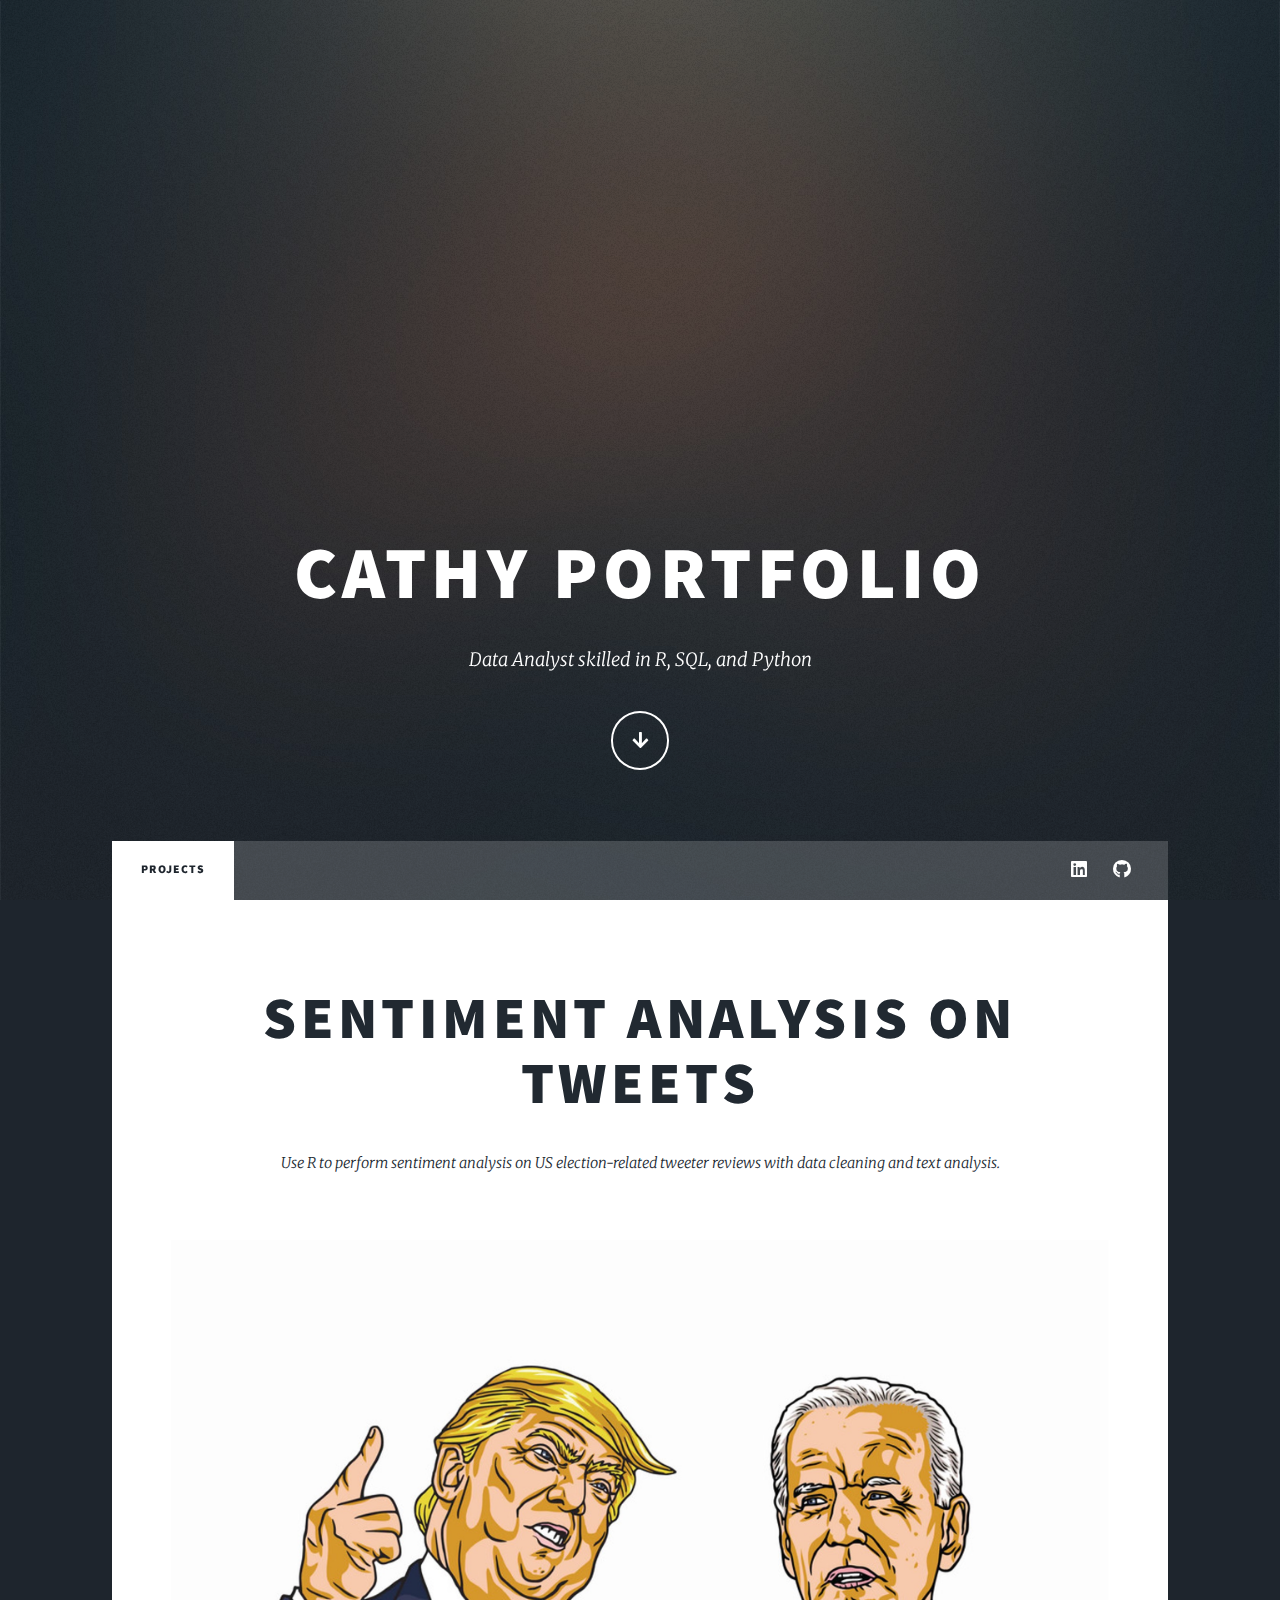
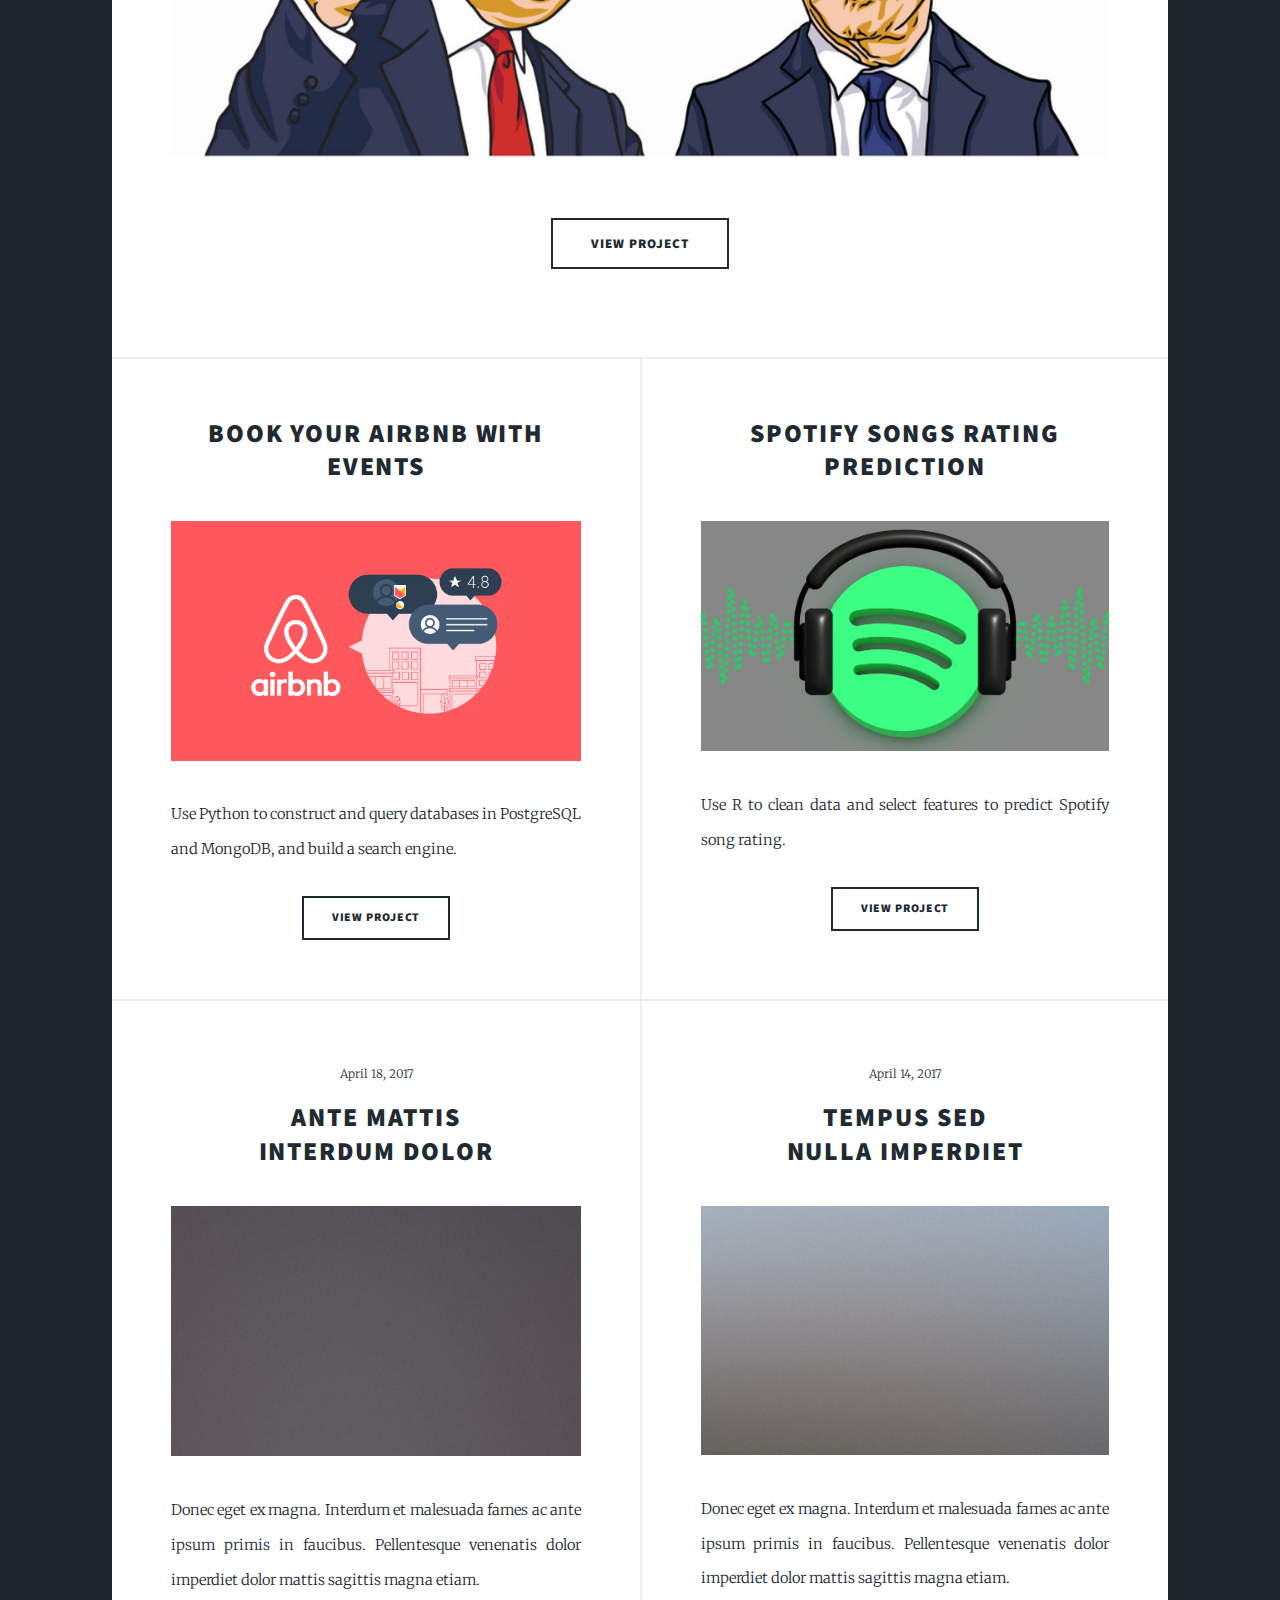
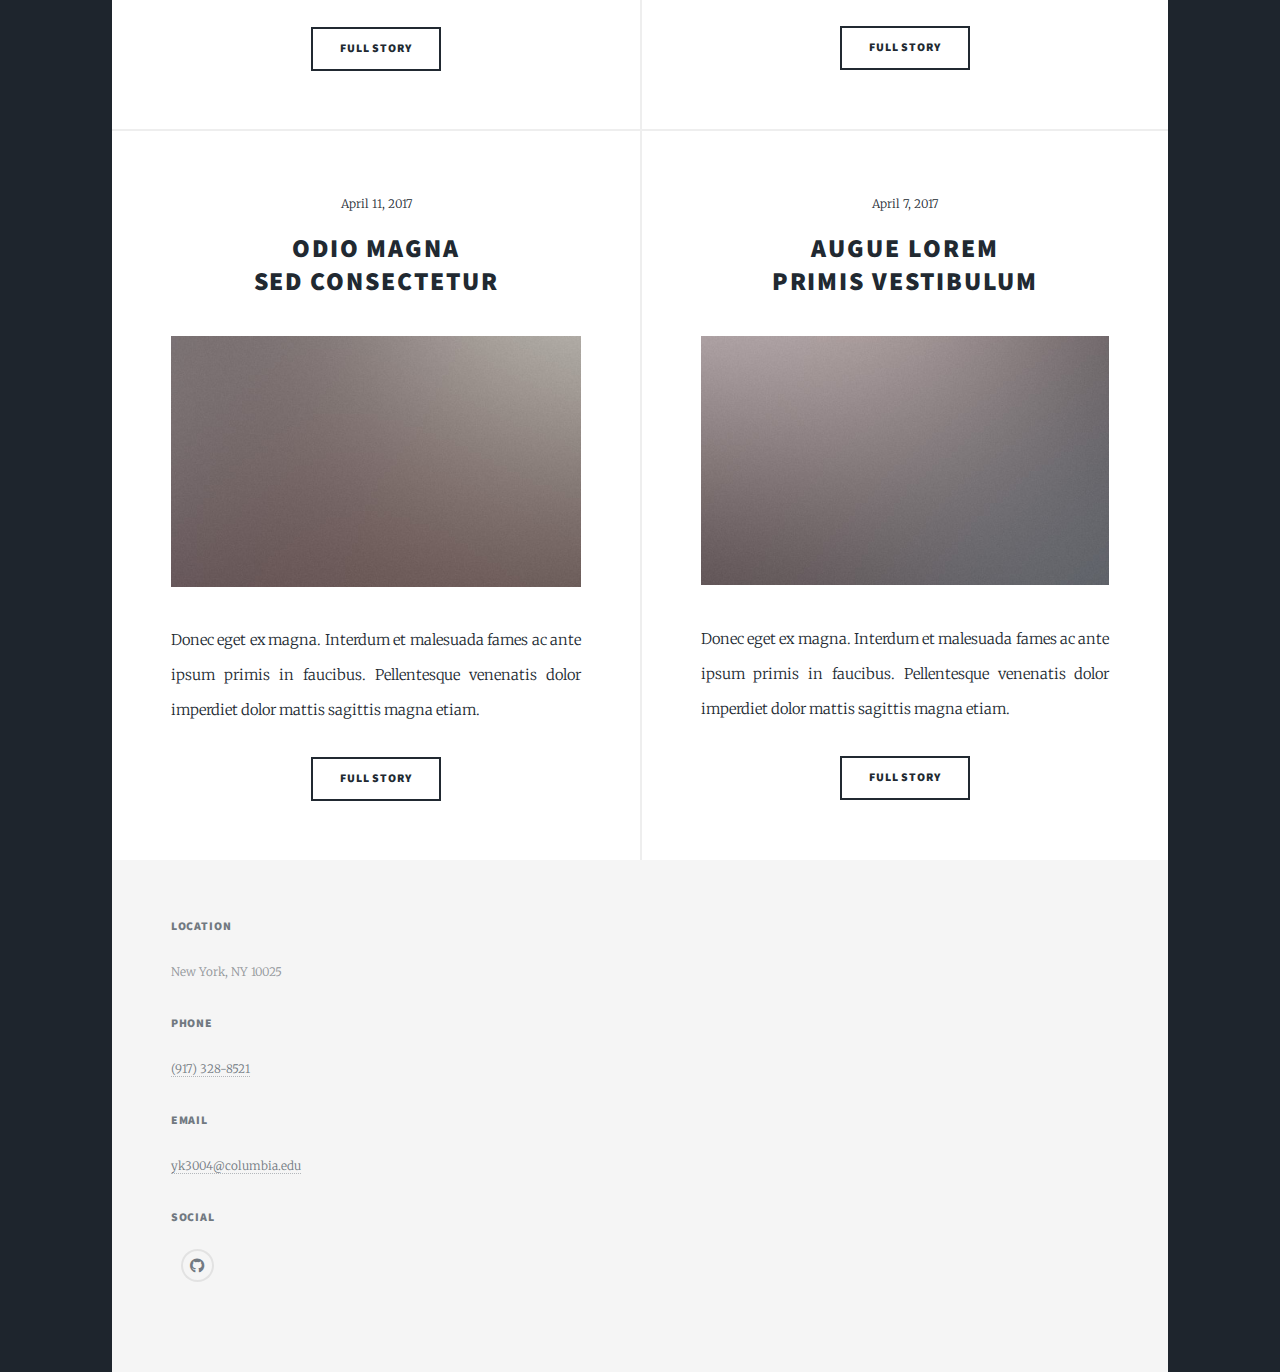
==== index.html @ 3f9ecbac "Update index.html" ====
<!DOCTYPE HTML>
<!--
	Massively by HTML5 UP
	html5up.net | @ajlkn
	Free for personal and commercial use under the CCA 3.0 license (html5up.net/license)
-->
<html>
	<head>
		<title>Cathy Portfolio</title>
		<meta charset="utf-8" />
		<meta name="viewport" content="width=device-width, initial-scale=1, user-scalable=no" />
		<link rel="stylesheet" href="assets/css/main.css" />
		<noscript><link rel="stylesheet" href="assets/css/noscript.css" /></noscript>
	</head>
	<body class="is-preload">

		<!-- Wrapper -->
			<div id="wrapper" class="fade-in">

				<!-- Intro -->
					<div id="intro">
						<h1>Cathy Portfolio<br />
						</h1>
						<p>Data Analyst skilled in R, SQL, and Python <a href="https://github.com/cathyko1120/cathyko1120"> </a> 
						<ul class="actions">
							<li><a href="#header" class="button icon solid solo fa-arrow-down scrolly">Continue</a></li>
						</ul>
					</div>

				<!-- Header -->
					<header id="header">
						<a href="index.html" class="logo">Cathy The Analyst </a>
					</header>

				<!-- Nav -->
					<nav id="nav">
						<ul class="links">
							<li class="active"><a href="index.html">Projects  </a></li>
							 
						</ul>
						<ul class="icons">
							<li><a href="https://www.linkedin.com/in/cathy-ko/ " class="icon brands alt fa-linkedin"><span class="label">linkedin </span></a></li>
									<li><a href="#" class="icon brands alt fa-github"><span class="label">GitHub</span></a></li>
						</ul>
					</nav>

				<!-- Main -->
					<div id="main">

						<!-- Featured Post -->
							<article class="post featured">
								<header class="major"> 
									<h2><a href="Tweets.html">Sentiment Analysis on Tweets<br />
									</a></h2>
									<p>Use R to perform sentiment analysis on US election-related tweeter reviews with data cleaning and text analysis.</p>
								</header>
								<a href="Tweets.html" class="image main"><img src="images/Donald vs Trump.jpg" alt="" /></a>
								<ul class="actions special">
									<li><a href="Tweets.html" class="button large">View Project </a></li>
								</ul>
							</article>

						<!-- Posts -->
							<section class="posts">
								<article>
									<header>
	 
										<h2><a href="https://github.com/cathyko1120/Book-Your-Airbnb-with-Events/tree/main">Book Your Airbnb with Events<br />
								</a></h2>
									</header>
									<a href="https://github.com/cathyko1120/Book-Your-Airbnb-with-Events/tree/main" class="image fit"><img src="images/Airbnb.jpg" alt="" /></a>
									<p>Use Python to construct and query databases in PostgreSQL and MongoDB, and build a search engine.
									<ul class="actions special">
										<li><a href="https://github.com/cathyko1120/Book-Your-Airbnb-with-Events/tree/main" class="button">View Project</a></li>
									</ul>
								</article>
								<article>
									<header>
										
										<h2><a href="#">Spotify Songs Rating Prediction<br />
										</a></h2>
									</header>
									<a href="#" class="image fit"><img src="images/spotify.jpg" alt="" /></a>
									<p>Use R to clean data and select features to predict Spotify song rating.</p>
									<ul class="actions special">
										<li><a href="#" class="button">View Project</a></li>
									</ul>
								</article>
								<article>
									<header>
										<span class="date">April 18, 2017</span>
										<h2><a href="#">Ante mattis<br />
										interdum dolor</a></h2>
									</header>
									<a href="#" class="image fit"><img src="images/pic04.jpg" alt="" /></a>
									<p>Donec eget ex magna. Interdum et malesuada fames ac ante ipsum primis in faucibus. Pellentesque venenatis dolor imperdiet dolor mattis sagittis magna etiam.</p>
									<ul class="actions special">
										<li><a href="#" class="button">Full Story</a></li>
									</ul>
								</article>
								<article>
									<header>
										<span class="date">April 14, 2017</span>
										<h2><a href="#">Tempus sed<br />
										nulla imperdiet</a></h2>
									</header>
									<a href="#" class="image fit"><img src="images/pic05.jpg" alt="" /></a>
									<p>Donec eget ex magna. Interdum et malesuada fames ac ante ipsum primis in faucibus. Pellentesque venenatis dolor imperdiet dolor mattis sagittis magna etiam.</p>
									<ul class="actions special">
										<li><a href="#" class="button">Full Story</a></li>
									</ul>
								</article>
								<article>
									<header>
										<span class="date">April 11, 2017</span>
										<h2><a href="#">Odio magna<br />
										sed consectetur</a></h2>
									</header>
									<a href="#" class="image fit"><img src="images/pic06.jpg" alt="" /></a>
									<p>Donec eget ex magna. Interdum et malesuada fames ac ante ipsum primis in faucibus. Pellentesque venenatis dolor imperdiet dolor mattis sagittis magna etiam.</p>
									<ul class="actions special">
										<li><a href="#" class="button">Full Story</a></li>
									</ul>
								</article>
								<article>
									<header>
										<span class="date">April 7, 2017</span>
										<h2><a href="#">Augue lorem<br />
										primis vestibulum</a></h2>
									</header>
									<a href="#" class="image fit"><img src="images/pic07.jpg" alt="" /></a>
									<p>Donec eget ex magna. Interdum et malesuada fames ac ante ipsum primis in faucibus. Pellentesque venenatis dolor imperdiet dolor mattis sagittis magna etiam.</p>
									<ul class="actions special">
										<li><a href="#" class="button">Full Story</a></li>
									</ul>
								</article>
							</section>

						

					</div>

				<!-- Footer -->
					<footer id="footer">
						<section>
							<form method="post" action="#">
								<div class="fields">
									<div class="field">
										
									
									
							
							
							
			
						<section class="split contact">
							<section class="alt">
								<h3>Location</h3>
								<p>New York, NY 10025<br />
								</p>
							</section>
							<section>
								<h3>Phone</h3>
								<p><a href="#">(917) 328-8521</a></p>
							</section>
							<section>
								<h3>Email</h3>
								<p><a href="#">yk3004@columbia.edu</a></p> 
							</section>
							<section>
								<h3>Social</h3>
								<ul class="icons alt">
									
									<li><a href="https://www.linkedin.com/in/cathy-ko/ " class="icon brands alt fa-linkedi  n"><span class="label">linkedin </span></a></li>
									<li><a href="#" class="icon brands alt fa-github"><span class="label">GitHub</span></a></li>
								</ul>
							</section>
						</section>
					</footer>

				

			</div>

		<!-- Scripts -->
			<script src="assets/js/jquery.min.js"></script>
			<script src="assets/js/jquery.scrollex.min.js"></script>
			<script src="assets/js/jquery.scrolly.min.js"></script>
			<script src="assets/js/browser.min.js"></script>
			<script src="assets/js/breakpoints.min.js"></script>
			<script src="assets/js/util.js"></script>
			<script src="assets/js/main.js"></script>

	</body>
</html>
---- assets/css/main.css ----
@import url(fontawesome-all.min.css);
@import url("https://fonts.googleapis.com/css?family=Merriweather:300,700,300italic,700italic|Source+Sans+Pro:900");

/*
	Massively by HTML5 UP
	html5up.net | @ajlkn
	Free for personal and commercial use under the CCA 3.0 license (html5up.net/license)
*/

html, body, div, span, applet, object,
iframe, h1, h2, h3, h4, h5, h6, p, blockquote,
pre, a, abbr, acronym, address, big, cite,
code, del, dfn, em, img, ins, kbd, q, s, samp,
small, strike, strong, sub, sup, tt, var, b,
u, i, center, dl, dt, dd, ol, ul, li, fieldset,
form, label, legend, table, caption, tbody,
tfoot, thead, tr, th, td, article, aside,
canvas, details, embed, figure, figcaption,
footer, header, hgroup, menu, nav, output, ruby,
section, summary, time, mark, audio, video {
	margin: 0;
	padding: 0;
	border: 0;
	font-size: 100%;
	font: inherit;
	vertical-align: baseline;}

article, aside, details, figcaption, figure,
footer, header, hgroup, menu, nav, section {
	display: block;}

body {
	line-height: 1;
}

ol, ul {
	list-style: none;
}

blockquote, q {
	quotes: none;
}

	blockquote:before, blockquote:after, q:before, q:after {
		content: '';
		content: none;
	}

table {
	border-collapse: collapse;
	border-spacing: 0;
}

body {
	-webkit-text-size-adjust: none;
}

mark {
	background-color: transparent;
	color: inherit;
}

input::-moz-focus-inner {
	border: 0;
	padding: 0;
}

input, select, textarea {
	-moz-appearance: none;
	-webkit-appearance: none;
	-ms-appearance: none;
	appearance: none;
}

/* Basic */

	@-ms-viewport {
		width: device-width;
	}

	body {
		-ms-overflow-style: scrollbar;
	}

	@media screen and (max-width: 480px) {

		html, body {
			min-width: 320px;
		}

	}

	html {
		box-sizing: border-box;
	}

	*, *:before, *:after {
		box-sizing: inherit;
	}

	body {
		background-color: #1e252d;
	}

		body.is-preload *, body.is-preload *:before, body.is-preload *:after {
			-moz-animation: none !important;
			-webkit-animation: none !important;
			-ms-animation: none !important;
			animation: none !important;
			-moz-transition: none !important;
			-webkit-transition: none !important;
			-ms-transition: none !important;
			transition: none !important;
		}

/* Type */

	html {
		font-size: 16pt;
	}

		@media screen and (max-width: 1680px) {

			html {
				font-size: 12pt;
			}

		}

		@media screen and (max-width: 1280px) {

			html {
				font-size: 11pt;
			}

		}

		@media screen and (max-width: 360px) {

			html {
				font-size: 10pt;
			}

		}

	body {
		color: #212931;
	}

	body, input, select, textarea {
		font-family: "Merriweather", Georgia, serif;
		font-weight: 300;
		font-size: 1rem;
		line-height: 2.375;
	}

	a {
		-moz-transition: color 0.2s ease-in-out, background-color 0.2s ease-in-out, border-color 0.2s ease-in-out, box-shadow 0.2s ease-in-out;
		-webkit-transition: color 0.2s ease-in-out, background-color 0.2s ease-in-out, border-color 0.2s ease-in-out, box-shadow 0.2s ease-in-out;
		-ms-transition: color 0.2s ease-in-out, background-color 0.2s ease-in-out, border-color 0.2s ease-in-out, box-shadow 0.2s ease-in-out;
		transition: color 0.2s ease-in-out, background-color 0.2s ease-in-out, border-color 0.2s ease-in-out, box-shadow 0.2s ease-in-out;
		border-bottom: dotted 1px;
		text-decoration: none;
	}

		a:hover {
			border-bottom-color: transparent;
		}

	strong, b {
		font-weight: 600;
	}

	em, i {
		font-style: italic;
	}

	p {
		text-align: justify;
		margin: 0 0 2rem 0;
	}

	h1, h2, h3, h4, h5, h6 {
		font-family: "Source Sans Pro", Helvetica, sans-serif;
		font-weight: 900;
		line-height: 1.5;
		letter-spacing: 0.075em;
		text-transform: uppercase;
		margin: 0 0 1rem 0;
	}

		h1 a, h2 a, h3 a, h4 a, h5 a, h6 a {
			border-bottom: 0;
			color: inherit;
			text-decoration: none;
		}

	h1 {
		font-size: 4rem;
		line-height: 1.1;
		margin: 0 0 2rem 0;
	}

	h2 {
		font-size: 1.75rem;
		line-height: 1.3;
		margin: 0 0 1.5rem 0;
	}

	h3 {
		font-size: 1.25rem;
		margin: 0 0 1.5rem 0;
	}

	h4 {
		font-size: 1rem;
	}

	h5 {
		font-size: 0.9rem;
	}

	h6 {
		font-size: 0.8rem;
	}

	sub {
		font-size: 0.8rem;
		position: relative;
		top: 0.5rem;
	}

	sup {
		font-size: 0.8rem;
		position: relative;
		top: -0.5rem;
	}

	blockquote {
		border-left: solid 4px;
		font-style: italic;
		margin: 0 0 2rem 0;
		padding: 0.5rem 0 0.5rem 2rem;
	}

	code {
		border: solid 2px;
		font-family: "Courier New", monospace;
		font-size: 0.9rem;
		margin: 0 0.25rem;
		padding: 0.25rem 0.65rem;
	}

	pre {
		-webkit-overflow-scrolling: touch;
		font-family: "Courier New", monospace;
		font-size: 0.9rem;
		margin: 0 0 2rem 0;
	}

		pre code {
			display: block;
			line-height: 1.75;
			padding: 1rem 1.5rem;
			overflow-x: auto;
		}

	hr {
		border: 0;
		border-bottom: solid 2px;
		margin: 3rem 0;
	}

		hr.major {
			margin: 5rem 0;
		}

	.align-left {
		text-align: left;
	}

	.align-center {
		text-align: center;
	}

	.align-right {
		text-align: right;
	}

	input, select, textarea {
		color: #212931;
	}

	a {
		color: #212931;
		border-bottom-color: rgba(33, 41, 49, 0.5);
	}

		a:hover {
			border-bottom-color: transparent;
			color: #18bfef !important;
		}

	strong, b {
		color: #212931;
	}

	h1, h2, h3, h4, h5, h6 {
		color: #212931;
	}

	blockquote {
		border-left-color: #eeeeee;
	}

	code {
		background: rgba(220, 220, 220, 0.25);
		border-color: #eeeeee;
	}

	hr {
		border-bottom-color: #eeeeee;
	}

/* Row */

	.row {
		display: flex;
		flex-wrap: wrap;
		box-sizing: border-box;
		align-items: stretch;
	}

		.row > * {
			box-sizing: border-box;
		}

		.row.gtr-uniform > * > :last-child {
			margin-bottom: 0;
		}

		.row.aln-left {
			justify-content: flex-start;
		}

		.row.aln-center {
			justify-content: center;
		}

		.row.aln-right {
			justify-content: flex-end;
		}

		.row.aln-top {
			align-items: flex-start;
		}

		.row.aln-middle {
			align-items: center;
		}

		.row.aln-bottom {
			align-items: flex-end;
		}

		.row > .imp {
			order: -1;
		}

		.row > .col-1 {
			width: 8.33333%;
		}

		.row > .off-1 {
			margin-left: 8.33333%;
		}

		.row > .col-2 {
			width: 16.66667%;
		}

		.row > .off-2 {
			margin-left: 16.66667%;
		}

		.row > .col-3 {
			width: 25%;
		}

		.row > .off-3 {
			margin-left: 25%;
		}

		.row > .col-4 {
			width: 33.33333%;
		}

		.row > .off-4 {
			margin-left: 33.33333%;
		}

		.row > .col-5 {
			width: 41.66667%;
		}

		.row > .off-5 {
			margin-left: 41.66667%;
		}

		.row > .col-6 {
			width: 50%;
		}

		.row > .off-6 {
			margin-left: 50%;
		}

		.row > .col-7 {
			width: 58.33333%;
		}

		.row > .off-7 {
			margin-left: 58.33333%;
		}

		.row > .col-8 {
			width: 66.66667%;
		}

		.row > .off-8 {
			margin-left: 66.66667%;
		}

		.row > .col-9 {
			width: 75%;
		}

		.row > .off-9 {
			margin-left: 75%;
		}

		.row > .col-10 {
			width: 83.33333%;
		}

		.row > .off-10 {
			margin-left: 83.33333%;
		}

		.row > .col-11 {
			width: 91.66667%;
		}

		.row > .off-11 {
			margin-left: 91.66667%;
		}

		.row > .col-12 {
			width: 100%;
		}

		.row > .off-12 {
			margin-left: 100%;
		}

		.row.gtr-0 {
			margin-top: 0;
			margin-left: 0rem;
		}

			.row.gtr-0 > * {
				padding: 0 0 0 0rem;
			}

			.row.gtr-0.gtr-uniform {
				margin-top: 0rem;
			}

				.row.gtr-0.gtr-uniform > * {
					padding-top: 0rem;
				}

		.row.gtr-25 {
			margin-top: 0;
			margin-left: -0.375rem;
		}

			.row.gtr-25 > * {
				padding: 0 0 0 0.375rem;
			}

			.row.gtr-25.gtr-uniform {
				margin-top: -0.375rem;
			}

				.row.gtr-25.gtr-uniform > * {
					padding-top: 0.375rem;
				}

		.row.gtr-50 {
			margin-top: 0;
			margin-left: -0.75rem;
		}

			.row.gtr-50 > * {
				padding: 0 0 0 0.75rem;
			}

			.row.gtr-50.gtr-uniform {
				margin-top: -0.75rem;
			}

				.row.gtr-50.gtr-uniform > * {
					padding-top: 0.75rem;
				}

		.row {
			margin-top: 0;
			margin-left: -1.5rem;
		}

			.row > * {
				padding: 0 0 0 1.5rem;
			}

			.row.gtr-uniform {
				margin-top: -1.5rem;
			}

				.row.gtr-uniform > * {
					padding-top: 1.5rem;
				}

		.row.gtr-150 {
			margin-top: 0;
			margin-left: -2.25rem;
		}

			.row.gtr-150 > * {
				padding: 0 0 0 2.25rem;
			}

			.row.gtr-150.gtr-uniform {
				margin-top: -2.25rem;
			}

				.row.gtr-150.gtr-uniform > * {
					padding-top: 2.25rem;
				}

		.row.gtr-200 {
			margin-top: 0;
			margin-left: -3rem;
		}

			.row.gtr-200 > * {
				padding: 0 0 0 3rem;
			}

			.row.gtr-200.gtr-uniform {
				margin-top: -3rem;
			}

				.row.gtr-200.gtr-uniform > * {
					padding-top: 3rem;
				}

		@media screen and (max-width: 1680px) {

			.row {
				display: flex;
				flex-wrap: wrap;
				box-sizing: border-box;
				align-items: stretch;
			}

				.row > * {
					box-sizing: border-box;
				}

				.row.gtr-uniform > * > :last-child {
					margin-bottom: 0;
				}

				.row.aln-left {
					justify-content: flex-start;
				}

				.row.aln-center {
					justify-content: center;
				}

				.row.aln-right {
					justify-content: flex-end;
				}

				.row.aln-top {
					align-items: flex-start;
				}

				.row.aln-middle {
					align-items: center;
				}

				.row.aln-bottom {
					align-items: flex-end;
				}

				.row > .imp-xlarge {
					order: -1;
				}

				.row > .col-1-xlarge {
					width: 8.33333%;
				}

				.row > .off-1-xlarge {
					margin-left: 8.33333%;
				}

				.row > .col-2-xlarge {
					width: 16.66667%;
				}

				.row > .off-2-xlarge {
					margin-left: 16.66667%;
				}

				.row > .col-3-xlarge {
					width: 25%;
				}

				.row > .off-3-xlarge {
					margin-left: 25%;
				}

				.row > .col-4-xlarge {
					width: 33.33333%;
				}

				.row > .off-4-xlarge {
					margin-left: 33.33333%;
				}

				.row > .col-5-xlarge {
					width: 41.66667%;
				}

				.row > .off-5-xlarge {
					margin-left: 41.66667%;
				}

				.row > .col-6-xlarge {
					width: 50%;
				}

				.row > .off-6-xlarge {
					margin-left: 50%;
				}

				.row > .col-7-xlarge {
					width: 58.33333%;
				}

				.row > .off-7-xlarge {
					margin-left: 58.33333%;
				}

				.row > .col-8-xlarge {
					width: 66.66667%;
				}

				.row > .off-8-xlarge {
					margin-left: 66.66667%;
				}

				.row > .col-9-xlarge {
					width: 75%;
				}

				.row > .off-9-xlarge {
					margin-left: 75%;
				}

				.row > .col-10-xlarge {
					width: 83.33333%;
				}

				.row > .off-10-xlarge {
					margin-left: 83.33333%;
				}

				.row > .col-11-xlarge {
					width: 91.66667%;
				}

				.row > .off-11-xlarge {
					margin-left: 91.66667%;
				}

				.row > .col-12-xlarge {
					width: 100%;
				}

				.row > .off-12-xlarge {
					margin-left: 100%;
				}

				.row.gtr-0 {
					margin-top: 0;
					margin-left: 0rem;
				}

					.row.gtr-0 > * {
						padding: 0 0 0 0rem;
					}

					.row.gtr-0.gtr-uniform {
						margin-top: 0rem;
					}

						.row.gtr-0.gtr-uniform > * {
							padding-top: 0rem;
						}

				.row.gtr-25 {
					margin-top: 0;
					margin-left: -0.375rem;
				}

					.row.gtr-25 > * {
						padding: 0 0 0 0.375rem;
					}

					.row.gtr-25.gtr-uniform {
						margin-top: -0.375rem;
					}

						.row.gtr-25.gtr-uniform > * {
							padding-top: 0.375rem;
						}

				.row.gtr-50 {
					margin-top: 0;
					margin-left: -0.75rem;
				}

					.row.gtr-50 > * {
						padding: 0 0 0 0.75rem;
					}

					.row.gtr-50.gtr-uniform {
						margin-top: -0.75rem;
					}

						.row.gtr-50.gtr-uniform > * {
							padding-top: 0.75rem;
						}

				.row {
					margin-top: 0;
					margin-left: -1.5rem;
				}

					.row > * {
						padding: 0 0 0 1.5rem;
					}

					.row.gtr-uniform {
						margin-top: -1.5rem;
					}

						.row.gtr-uniform > * {
							padding-top: 1.5rem;
						}

				.row.gtr-150 {
					margin-top: 0;
					margin-left: -2.25rem;
				}

					.row.gtr-150 > * {
						padding: 0 0 0 2.25rem;
					}

					.row.gtr-150.gtr-uniform {
						margin-top: -2.25rem;
					}

						.row.gtr-150.gtr-uniform > * {
							padding-top: 2.25rem;
						}

				.row.gtr-200 {
					margin-top: 0;
					margin-left: -3rem;
				}

					.row.gtr-200 > * {
						padding: 0 0 0 3rem;
					}

					.row.gtr-200.gtr-uniform {
						margin-top: -3rem;
					}

						.row.gtr-200.gtr-uniform > * {
							padding-top: 3rem;
						}

		}

		@media screen and (max-width: 1280px) {

			.row {
				display: flex;
				flex-wrap: wrap;
				box-sizing: border-box;
				align-items: stretch;
			}

				.row > * {
					box-sizing: border-box;
				}

				.row.gtr-uniform > * > :last-child {
					margin-bottom: 0;
				}

				.row.aln-left {
					justify-content: flex-start;
				}

				.row.aln-center {
					justify-content: center;
				}

				.row.aln-right {
					justify-content: flex-end;
				}

				.row.aln-top {
					align-items: flex-start;
				}

				.row.aln-middle {
					align-items: center;
				}

				.row.aln-bottom {
					align-items: flex-end;
				}

				.row > .imp-large {
					order: -1;
				}

				.row > .col-1-large {
					width: 8.33333%;
				}

				.row > .off-1-large {
					margin-left: 8.33333%;
				}

				.row > .col-2-large {
					width: 16.66667%;
				}

				.row > .off-2-large {
					margin-left: 16.66667%;
				}

				.row > .col-3-large {
					width: 25%;
				}

				.row > .off-3-large {
					margin-left: 25%;
				}

				.row > .col-4-large {
					width: 33.33333%;
				}

				.row > .off-4-large {
					margin-left: 33.33333%;
				}

				.row > .col-5-large {
					width: 41.66667%;
				}

				.row > .off-5-large {
					margin-left: 41.66667%;
				}

				.row > .col-6-large {
					width: 50%;
				}

				.row > .off-6-large {
					margin-left: 50%;
				}

				.row > .col-7-large {
					width: 58.33333%;
				}

				.row > .off-7-large {
					margin-left: 58.33333%;
				}

				.row > .col-8-large {
					width: 66.66667%;
				}

				.row > .off-8-large {
					margin-left: 66.66667%;
				}

				.row > .col-9-large {
					width: 75%;
				}

				.row > .off-9-large {
					margin-left: 75%;
				}

				.row > .col-10-large {
					width: 83.33333%;
				}

				.row > .off-10-large {
					margin-left: 83.33333%;
				}

				.row > .col-11-large {
					width: 91.66667%;
				}

				.row > .off-11-large {
					margin-left: 91.66667%;
				}

				.row > .col-12-large {
					width: 100%;
				}

				.row > .off-12-large {
					margin-left: 100%;
				}

				.row.gtr-0 {
					margin-top: 0;
					margin-left: 0rem;
				}

					.row.gtr-0 > * {
						padding: 0 0 0 0rem;
					}

					.row.gtr-0.gtr-uniform {
						margin-top: 0rem;
					}

						.row.gtr-0.gtr-uniform > * {
							padding-top: 0rem;
						}

				.row.gtr-25 {
					margin-top: 0;
					margin-left: -0.375rem;
				}

					.row.gtr-25 > * {
						padding: 0 0 0 0.375rem;
					}

					.row.gtr-25.gtr-uniform {
						margin-top: -0.375rem;
					}

						.row.gtr-25.gtr-uniform > * {
							padding-top: 0.375rem;
						}

				.row.gtr-50 {
					margin-top: 0;
					margin-left: -0.75rem;
				}

					.row.gtr-50 > * {
						padding: 0 0 0 0.75rem;
					}

					.row.gtr-50.gtr-uniform {
						margin-top: -0.75rem;
					}

						.row.gtr-50.gtr-uniform > * {
							padding-top: 0.75rem;
						}

				.row {
					margin-top: 0;
					margin-left: -1.5rem;
				}

					.row > * {
						padding: 0 0 0 1.5rem;
					}

					.row.gtr-uniform {
						margin-top: -1.5rem;
					}

						.row.gtr-uniform > * {
							padding-top: 1.5rem;
						}

				.row.gtr-150 {
					margin-top: 0;
					margin-left: -2.25rem;
				}

					.row.gtr-150 > * {
						padding: 0 0 0 2.25rem;
					}

					.row.gtr-150.gtr-uniform {
						margin-top: -2.25rem;
					}

						.row.gtr-150.gtr-uniform > * {
							padding-top: 2.25rem;
						}

				.row.gtr-200 {
					margin-top: 0;
					margin-left: -3rem;
				}

					.row.gtr-200 > * {
						padding: 0 0 0 3rem;
					}

					.row.gtr-200.gtr-uniform {
						margin-top: -3rem;
					}

						.row.gtr-200.gtr-uniform > * {
							padding-top: 3rem;
						}

		}

		@media screen and (max-width: 980px) {

			.row {
				display: flex;
				flex-wrap: wrap;
				box-sizing: border-box;
				align-items: stretch;
			}

				.row > * {
					box-sizing: border-box;
				}

				.row.gtr-uniform > * > :last-child {
					margin-bottom: 0;
				}

				.row.aln-left {
					justify-content: flex-start;
				}

				.row.aln-center {
					justify-content: center;
				}

				.row.aln-right {
					justify-content: flex-end;
				}

				.row.aln-top {
					align-items: flex-start;
				}

				.row.aln-middle {
					align-items: center;
				}

				.row.aln-bottom {
					align-items: flex-end;
				}

				.row > .imp-medium {
					order: -1;
				}

				.row > .col-1-medium {
					width: 8.33333%;
				}

				.row > .off-1-medium {
					margin-left: 8.33333%;
				}

				.row > .col-2-medium {
					width: 16.66667%;
				}

				.row > .off-2-medium {
					margin-left: 16.66667%;
				}

				.row > .col-3-medium {
					width: 25%;
				}

				.row > .off-3-medium {
					margin-left: 25%;
				}

				.row > .col-4-medium {
					width: 33.33333%;
				}

				.row > .off-4-medium {
					margin-left: 33.33333%;
				}

				.row > .col-5-medium {
					width: 41.66667%;
				}

				.row > .off-5-medium {
					margin-left: 41.66667%;
				}

				.row > .col-6-medium {
					width: 50%;
				}

				.row > .off-6-medium {
					margin-left: 50%;
				}

				.row > .col-7-medium {
					width: 58.33333%;
				}

				.row > .off-7-medium {
					margin-left: 58.33333%;
				}

				.row > .col-8-medium {
					width: 66.66667%;
				}

				.row > .off-8-medium {
					margin-left: 66.66667%;
				}

				.row > .col-9-medium {
					width: 75%;
				}

				.row > .off-9-medium {
					margin-left: 75%;
				}

				.row > .col-10-medium {
					width: 83.33333%;
				}

				.row > .off-10-medium {
					margin-left: 83.33333%;
				}

				.row > .col-11-medium {
					width: 91.66667%;
				}

				.row > .off-11-medium {
					margin-left: 91.66667%;
				}

				.row > .col-12-medium {
					width: 100%;
				}

				.row > .off-12-medium {
					margin-left: 100%;
				}

				.row.gtr-0 {
					margin-top: 0;
					margin-left: 0rem;
				}

					.row.gtr-0 > * {
						padding: 0 0 0 0rem;
					}

					.row.gtr-0.gtr-uniform {
						margin-top: 0rem;
					}

						.row.gtr-0.gtr-uniform > * {
							padding-top: 0rem;
						}

				.row.gtr-25 {
					margin-top: 0;
					margin-left: -0.375rem;
				}

					.row.gtr-25 > * {
						padding: 0 0 0 0.375rem;
					}

					.row.gtr-25.gtr-uniform {
						margin-top: -0.375rem;
					}

						.row.gtr-25.gtr-uniform > * {
							padding-top: 0.375rem;
						}

				.row.gtr-50 {
					margin-top: 0;
					margin-left: -0.75rem;
				}

					.row.gtr-50 > * {
						padding: 0 0 0 0.75rem;
					}

					.row.gtr-50.gtr-uniform {
						margin-top: -0.75rem;
					}

						.row.gtr-50.gtr-uniform > * {
							padding-top: 0.75rem;
						}

				.row {
					margin-top: 0;
					margin-left: -1.5rem;
				}

					.row > * {
						padding: 0 0 0 1.5rem;
					}

					.row.gtr-uniform {
						margin-top: -1.5rem;
					}

						.row.gtr-uniform > * {
							padding-top: 1.5rem;
						}

				.row.gtr-150 {
					margin-top: 0;
					margin-left: -2.25rem;
				}

					.row.gtr-150 > * {
						padding: 0 0 0 2.25rem;
					}

					.row.gtr-150.gtr-uniform {
						margin-top: -2.25rem;
					}

						.row.gtr-150.gtr-uniform > * {
							padding-top: 2.25rem;
						}

				.row.gtr-200 {
					margin-top: 0;
					margin-left: -3rem;
				}

					.row.gtr-200 > * {
						padding: 0 0 0 3rem;
					}

					.row.gtr-200.gtr-uniform {
						margin-top: -3rem;
					}

						.row.gtr-200.gtr-uniform > * {
							padding-top: 3rem;
						}

		}

		@media screen and (max-width: 736px) {

			.row {
				display: flex;
				flex-wrap: wrap;
				box-sizing: border-box;
				align-items: stretch;
			}

				.row > * {
					box-sizing: border-box;
				}

				.row.gtr-uniform > * > :last-child {
					margin-bottom: 0;
				}

				.row.aln-left {
					justify-content: flex-start;
				}

				.row.aln-center {
					justify-content: center;
				}

				.row.aln-right {
					justify-content: flex-end;
				}

				.row.aln-top {
					align-items: flex-start;
				}

				.row.aln-middle {
					align-items: center;
				}

				.row.aln-bottom {
					align-items: flex-end;
				}

				.row > .imp-small {
					order: -1;
				}

				.row > .col-1-small {
					width: 8.33333%;
				}

				.row > .off-1-small {
					margin-left: 8.33333%;
				}

				.row > .col-2-small {
					width: 16.66667%;
				}

				.row > .off-2-small {
					margin-left: 16.66667%;
				}

				.row > .col-3-small {
					width: 25%;
				}

				.row > .off-3-small {
					margin-left: 25%;
				}

				.row > .col-4-small {
					width: 33.33333%;
				}

				.row > .off-4-small {
					margin-left: 33.33333%;
				}

				.row > .col-5-small {
					width: 41.66667%;
				}

				.row > .off-5-small {
					margin-left: 41.66667%;
				}

				.row > .col-6-small {
					width: 50%;
				}

				.row > .off-6-small {
					margin-left: 50%;
				}

				.row > .col-7-small {
					width: 58.33333%;
				}

				.row > .off-7-small {
					margin-left: 58.33333%;
				}

				.row > .col-8-small {
					width: 66.66667%;
				}

				.row > .off-8-small {
					margin-left: 66.66667%;
				}

				.row > .col-9-small {
					width: 75%;
				}

				.row > .off-9-small {
					margin-left: 75%;
				}

				.row > .col-10-small {
					width: 83.33333%;
				}

				.row > .off-10-small {
					margin-left: 83.33333%;
				}

				.row > .col-11-small {
					width: 91.66667%;
				}

				.row > .off-11-small {
					margin-left: 91.66667%;
				}

				.row > .col-12-small {
					width: 100%;
				}

				.row > .off-12-small {
					margin-left: 100%;
				}

				.row.gtr-0 {
					margin-top: 0;
					margin-left: 0rem;
				}

					.row.gtr-0 > * {
						padding: 0 0 0 0rem;
					}

					.row.gtr-0.gtr-uniform {
						margin-top: 0rem;
					}

						.row.gtr-0.gtr-uniform > * {
							padding-top: 0rem;
						}

				.row.gtr-25 {
					margin-top: 0;
					margin-left: -0.375rem;
				}

					.row.gtr-25 > * {
						padding: 0 0 0 0.375rem;
					}

					.row.gtr-25.gtr-uniform {
						margin-top: -0.375rem;
					}

						.row.gtr-25.gtr-uniform > * {
							padding-top: 0.375rem;
						}

				.row.gtr-50 {
					margin-top: 0;
					margin-left: -0.75rem;
				}

					.row.gtr-50 > * {
						padding: 0 0 0 0.75rem;
					}

					.row.gtr-50.gtr-uniform {
						margin-top: -0.75rem;
					}

						.row.gtr-50.gtr-uniform > * {
							padding-top: 0.75rem;
						}

				.row {
					margin-top: 0;
					margin-left: -1.5rem;
				}

					.row > * {
						padding: 0 0 0 1.5rem;
					}

					.row.gtr-uniform {
						margin-top: -1.5rem;
					}

						.row.gtr-uniform > * {
							padding-top: 1.5rem;
						}

				.row.gtr-150 {
					margin-top: 0;
					margin-left: -2.25rem;
				}

					.row.gtr-150 > * {
						padding: 0 0 0 2.25rem;
					}

					.row.gtr-150.gtr-uniform {
						margin-top: -2.25rem;
					}

						.row.gtr-150.gtr-uniform > * {
							padding-top: 2.25rem;
						}

				.row.gtr-200 {
					margin-top: 0;
					margin-left: -3rem;
				}

					.row.gtr-200 > * {
						padding: 0 0 0 3rem;
					}

					.row.gtr-200.gtr-uniform {
						margin-top: -3rem;
					}

						.row.gtr-200.gtr-uniform > * {
							padding-top: 3rem;
						}

		}

		@media screen and (max-width: 480px) {

			.row {
				display: flex;
				flex-wrap: wrap;
				box-sizing: border-box;
				align-items: stretch;
			}

				.row > * {
					box-sizing: border-box;
				}

				.row.gtr-uniform > * > :last-child {
					margin-bottom: 0;
				}

				.row.aln-left {
					justify-content: flex-start;
				}

				.row.aln-center {
					justify-content: center;
				}

				.row.aln-right {
					justify-content: flex-end;
				}

				.row.aln-top {
					align-items: flex-start;
				}

				.row.aln-middle {
					align-items: center;
				}

				.row.aln-bottom {
					align-items: flex-end;
				}

				.row > .imp-xsmall {
					order: -1;
				}

				.row > .col-1-xsmall {
					width: 8.33333%;
				}

				.row > .off-1-xsmall {
					margin-left: 8.33333%;
				}

				.row > .col-2-xsmall {
					width: 16.66667%;
				}

				.row > .off-2-xsmall {
					margin-left: 16.66667%;
				}

				.row > .col-3-xsmall {
					width: 25%;
				}

				.row > .off-3-xsmall {
					margin-left: 25%;
				}

				.row > .col-4-xsmall {
					width: 33.33333%;
				}

				.row > .off-4-xsmall {
					margin-left: 33.33333%;
				}

				.row > .col-5-xsmall {
					width: 41.66667%;
				}

				.row > .off-5-xsmall {
					margin-left: 41.66667%;
				}

				.row > .col-6-xsmall {
					width: 50%;
				}

				.row > .off-6-xsmall {
					margin-left: 50%;
				}

				.row > .col-7-xsmall {
					width: 58.33333%;
				}

				.row > .off-7-xsmall {
					margin-left: 58.33333%;
				}

				.row > .col-8-xsmall {
					width: 66.66667%;
				}

				.row > .off-8-xsmall {
					margin-left: 66.66667%;
				}

				.row > .col-9-xsmall {
					width: 75%;
				}

				.row > .off-9-xsmall {
					margin-left: 75%;
				}

				.row > .col-10-xsmall {
					width: 83.33333%;
				}

				.row > .off-10-xsmall {
					margin-left: 83.33333%;
				}

				.row > .col-11-xsmall {
					width: 91.66667%;
				}

				.row > .off-11-xsmall {
					margin-left: 91.66667%;
				}

				.row > .col-12-xsmall {
					width: 100%;
				}

				.row > .off-12-xsmall {
					margin-left: 100%;
				}

				.row.gtr-0 {
					margin-top: 0;
					margin-left: 0rem;
				}

					.row.gtr-0 > * {
						padding: 0 0 0 0rem;
					}

					.row.gtr-0.gtr-uniform {
						margin-top: 0rem;
					}

						.row.gtr-0.gtr-uniform > * {
							padding-top: 0rem;
						}

				.row.gtr-25 {
					margin-top: 0;
					margin-left: -0.375rem;
				}

					.row.gtr-25 > * {
						padding: 0 0 0 0.375rem;
					}

					.row.gtr-25.gtr-uniform {
						margin-top: -0.375rem;
					}

						.row.gtr-25.gtr-uniform > * {
							padding-top: 0.375rem;
						}

				.row.gtr-50 {
					margin-top: 0;
					margin-left: -0.75rem;
				}

					.row.gtr-50 > * {
						padding: 0 0 0 0.75rem;
					}

					.row.gtr-50.gtr-uniform {
						margin-top: -0.75rem;
					}

						.row.gtr-50.gtr-uniform > * {
							padding-top: 0.75rem;
						}

				.row {
					margin-top: 0;
					margin-left: -1.5rem;
				}

					.row > * {
						padding: 0 0 0 1.5rem;
					}

					.row.gtr-uniform {
						margin-top: -1.5rem;
					}

						.row.gtr-uniform > * {
							padding-top: 1.5rem;
						}

				.row.gtr-150 {
					margin-top: 0;
					margin-left: -2.25rem;
				}

					.row.gtr-150 > * {
						padding: 0 0 0 2.25rem;
					}

					.row.gtr-150.gtr-uniform {
						margin-top: -2.25rem;
					}

						.row.gtr-150.gtr-uniform > * {
							padding-top: 2.25rem;
						}

				.row.gtr-200 {
					margin-top: 0;
					margin-left: -3rem;
				}

					.row.gtr-200 > * {
						padding: 0 0 0 3rem;
					}

					.row.gtr-200.gtr-uniform {
						margin-top: -3rem;
					}

						.row.gtr-200.gtr-uniform > * {
							padding-top: 3rem;
						}

		}

		@media screen and (max-width: 360px) {

			.row {
				display: flex;
				flex-wrap: wrap;
				box-sizing: border-box;
				align-items: stretch;
			}

				.row > * {
					box-sizing: border-box;
				}

				.row.gtr-uniform > * > :last-child {
					margin-bottom: 0;
				}

				.row.aln-left {
					justify-content: flex-start;
				}

				.row.aln-center {
					justify-content: center;
				}

				.row.aln-right {
					justify-content: flex-end;
				}

				.row.aln-top {
					align-items: flex-start;
				}

				.row.aln-middle {
					align-items: center;
				}

				.row.aln-bottom {
					align-items: flex-end;
				}

				.row > .imp-xxsmall {
					order: -1;
				}

				.row > .col-1-xxsmall {
					width: 8.33333%;
				}

				.row > .off-1-xxsmall {
					margin-left: 8.33333%;
				}

				.row > .col-2-xxsmall {
					width: 16.66667%;
				}

				.row > .off-2-xxsmall {
					margin-left: 16.66667%;
				}

				.row > .col-3-xxsmall {
					width: 25%;
				}

				.row > .off-3-xxsmall {
					margin-left: 25%;
				}

				.row > .col-4-xxsmall {
					width: 33.33333%;
				}

				.row > .off-4-xxsmall {
					margin-left: 33.33333%;
				}

				.row > .col-5-xxsmall {
					width: 41.66667%;
				}

				.row > .off-5-xxsmall {
					margin-left: 41.66667%;
				}

				.row > .col-6-xxsmall {
					width: 50%;
				}

				.row > .off-6-xxsmall {
					margin-left: 50%;
				}

				.row > .col-7-xxsmall {
					width: 58.33333%;
				}

				.row > .off-7-xxsmall {
					margin-left: 58.33333%;
				}

				.row > .col-8-xxsmall {
					width: 66.66667%;
				}

				.row > .off-8-xxsmall {
					margin-left: 66.66667%;
				}

				.row > .col-9-xxsmall {
					width: 75%;
				}

				.row > .off-9-xxsmall {
					margin-left: 75%;
				}

				.row > .col-10-xxsmall {
					width: 83.33333%;
				}

				.row > .off-10-xxsmall {
					margin-left: 83.33333%;
				}

				.row > .col-11-xxsmall {
					width: 91.66667%;
				}

				.row > .off-11-xxsmall {
					margin-left: 91.66667%;
				}

				.row > .col-12-xxsmall {
					width: 100%;
				}

				.row > .off-12-xxsmall {
					margin-left: 100%;
				}

				.row.gtr-0 {
					margin-top: 0;
					margin-left: 0rem;
				}

					.row.gtr-0 > * {
						padding: 0 0 0 0rem;
					}

					.row.gtr-0.gtr-uniform {
						margin-top: 0rem;
					}

						.row.gtr-0.gtr-uniform > * {
							padding-top: 0rem;
						}

				.row.gtr-25 {
					margin-top: 0;
					margin-left: -0.375rem;
				}

					.row.gtr-25 > * {
						padding: 0 0 0 0.375rem;
					}

					.row.gtr-25.gtr-uniform {
						margin-top: -0.375rem;
					}

						.row.gtr-25.gtr-uniform > * {
							padding-top: 0.375rem;
						}

				.row.gtr-50 {
					margin-top: 0;
					margin-left: -0.75rem;
				}

					.row.gtr-50 > * {
						padding: 0 0 0 0.75rem;
					}

					.row.gtr-50.gtr-uniform {
						margin-top: -0.75rem;
					}

						.row.gtr-50.gtr-uniform > * {
							padding-top: 0.75rem;
						}

				.row {
					margin-top: 0;
					margin-left: -1.5rem;
				}

					.row > * {
						padding: 0 0 0 1.5rem;
					}

					.row.gtr-uniform {
						margin-top: -1.5rem;
					}

						.row.gtr-uniform > * {
							padding-top: 1.5rem;
						}

				.row.gtr-150 {
					margin-top: 0;
					margin-left: -2.25rem;
				}

					.row.gtr-150 > * {
						padding: 0 0 0 2.25rem;
					}

					.row.gtr-150.gtr-uniform {
						margin-top: -2.25rem;
					}

						.row.gtr-150.gtr-uniform > * {
							padding-top: 2.25rem;
						}

				.row.gtr-200 {
					margin-top: 0;
					margin-left: -3rem;
				}

					.row.gtr-200 > * {
						padding: 0 0 0 3rem;
					}

					.row.gtr-200.gtr-uniform {
						margin-top: -3rem;
					}

						.row.gtr-200.gtr-uniform > * {
							padding-top: 3rem;
						}

		}

/* Box */

	.box {
		border: solid 2px;
		margin-bottom: 2rem;
		padding: 1.5rem;
	}

		.box > :last-child,
		.box > :last-child > :last-child,
		.box > :last-child > :last-child > :last-child {
			margin-bottom: 0;
		}

		.box.alt {
			border: 0;
			border-radius: 0;
			padding: 0;
		}

	.box {
		border-color: #eeeeee;
	}

/* Button */

	input[type="submit"],
	input[type="reset"],
	input[type="button"],
	button,
	.button {
		-moz-appearance: none;
		-webkit-appearance: none;
		-ms-appearance: none;
		appearance: none;
		-moz-transition: background-color 0.2s ease-in-out, box-shadow 0.2s ease-in-out, color 0.2s ease-in-out;
		-webkit-transition: background-color 0.2s ease-in-out, box-shadow 0.2s ease-in-out, color 0.2s ease-in-out;
		-ms-transition: background-color 0.2s ease-in-out, box-shadow 0.2s ease-in-out, color 0.2s ease-in-out;
		transition: background-color 0.2s ease-in-out, box-shadow 0.2s ease-in-out, color 0.2s ease-in-out;
		border: 0;
		border-radius: 0;
		cursor: pointer;
		display: inline-block;
		font-family: "Source Sans Pro", Helvetica, sans-serif;
		font-size: 0.8rem;
		font-weight: 900;
		letter-spacing: 0.075em;
		height: 3rem;
		line-height: 3rem;
		padding: 0 2rem;
		text-align: center;
		text-decoration: none;
		text-transform: uppercase;
		white-space: nowrap;
	}

		input[type="submit"].icon:before,
		input[type="reset"].icon:before,
		input[type="button"].icon:before,
		button.icon:before,
		.button.icon:before {
			margin-right: 0.5rem;
		}

		input[type="submit"].icon.solo,
		input[type="reset"].icon.solo,
		input[type="button"].icon.solo,
		button.icon.solo,
		.button.icon.solo {
			position: relative;
			width: 4rem;
			height: 4rem;
			line-height: 4rem;
			border-radius: 4rem;
			text-indent: 4rem;
			overflow: hidden;
			padding: 0;
			white-space: nowrap;
		}

			input[type="submit"].icon.solo:before,
			input[type="reset"].icon.solo:before,
			input[type="button"].icon.solo:before,
			button.icon.solo:before,
			.button.icon.solo:before {
				position: absolute;
				display: block;
				top: 0;
				left: 0;
				width: inherit;
				height: inherit;
				line-height: inherit;
				font-size: 1.25rem;
				margin-right: 0;
				text-align: center;
				text-indent: 0;
			}

		input[type="submit"].fit,
		input[type="reset"].fit,
		input[type="button"].fit,
		button.fit,
		.button.fit {
			width: 100%;
		}

		input[type="submit"].small,
		input[type="reset"].small,
		input[type="button"].small,
		button.small,
		.button.small {
			font-size: 0.7rem;
			height: 2.5rem;
			line-height: 2.5rem;
			padding: 0 1.5rem;
		}

		input[type="submit"].large,
		input[type="reset"].large,
		input[type="button"].large,
		button.large,
		.button.large {
			font-size: 0.9rem;
			height: 3.5rem;
			line-height: 3.5rem;
			padding: 0 2.75rem;
		}

		@media screen and (max-width: 980px) {

			input[type="submit"],
			input[type="reset"],
			input[type="button"],
			button,
			.button {
				font-size: 0.9rem;
				height: 3.25rem;
				line-height: 3.25rem;
			}

				input[type="submit"].large,
				input[type="reset"].large,
				input[type="button"].large,
				button.large,
				.button.large {
					font-size: 1rem;
					height: 3.75rem;
					line-height: 3.75rem;
				}

		}

		input[type="submit"].disabled, input[type="submit"]:disabled,
		input[type="reset"].disabled,
		input[type="reset"]:disabled,
		input[type="button"].disabled,
		input[type="button"]:disabled,
		button.disabled,
		button:disabled,
		.button.disabled,
		.button:disabled {
			pointer-events: none;
			opacity: 0.25;
		}

	input[type="submit"],
	input[type="reset"],
	input[type="button"],
	button,
	.button {
		background-color: transparent;
		box-shadow: inset 0 0 0 2px #212931;
		color: #212931 !important;
	}

		input[type="submit"]:hover,
		input[type="reset"]:hover,
		input[type="button"]:hover,
		button:hover,
		.button:hover {
			box-shadow: inset 0 0 0 2px #18bfef;
			color: #18bfef !important;
		}

		input[type="submit"].primary,
		input[type="reset"].primary,
		input[type="button"].primary,
		button.primary,
		.button.primary {
			background-color: #212931;
			box-shadow: none;
			color: #ffffff !important;
		}

			input[type="submit"].primary:hover,
			input[type="reset"].primary:hover,
			input[type="button"].primary:hover,
			button.primary:hover,
			.button.primary:hover {
				background-color: #18bfef;
			}

/* Form */

	form {
		margin: 0 0 2rem 0;
	}

		form > :last-child {
			margin-bottom: 0;
		}

		form > .fields {
			display: -moz-flex;
			display: -webkit-flex;
			display: -ms-flex;
			display: flex;
			-moz-flex-wrap: wrap;
			-webkit-flex-wrap: wrap;
			-ms-flex-wrap: wrap;
			flex-wrap: wrap;
			width: calc(100% + 3rem);
			margin: -1.5rem 0 2rem -1.5rem;
		}

			form > .fields > .field {
				-moz-flex-grow: 0;
				-webkit-flex-grow: 0;
				-ms-flex-grow: 0;
				flex-grow: 0;
				-moz-flex-shrink: 0;
				-webkit-flex-shrink: 0;
				-ms-flex-shrink: 0;
				flex-shrink: 0;
				padding: 1.5rem 0 0 1.5rem;
				width: calc(100% - 1.5rem);
			}

				form > .fields > .field.half {
					width: calc(50% - 0.75rem);
				}

				form > .fields > .field.third {
					width: calc(100%/3 - 0.5rem);
				}

				form > .fields > .field.quarter {
					width: calc(25% - 0.375rem);
				}

		@media screen and (max-width: 480px) {

			form > .fields {
				width: calc(100% + 3rem);
				margin: -1.5rem 0 2rem -1.5rem;
			}

				form > .fields > .field {
					padding: 1.5rem 0 0 1.5rem;
					width: calc(100% - 1.5rem);
				}

					form > .fields > .field.half {
						width: calc(100% - 1.5rem);
					}

					form > .fields > .field.third {
						width: calc(100% - 1.5rem);
					}

					form > .fields > .field.quarter {
						width: calc(100% - 1.5rem);
					}

		}

	label {
		display: block;
		font-family: "Source Sans Pro", Helvetica, sans-serif;
		font-weight: 900;
		line-height: 1.5;
		letter-spacing: 0.075em;
		font-size: 0.8rem;
		text-transform: uppercase;
		margin: 0 0 0.75rem 0;
	}

		@media screen and (max-width: 980px) {

			label {
				font-size: 0.9rem;
			}

		}

	input[type="text"],
	input[type="password"],
	input[type="email"],
	select,
	textarea {
		-moz-appearance: none;
		-webkit-appearance: none;
		-ms-appearance: none;
		appearance: none;
		background: transparent;
		border-radius: 0;
		border: solid 2px;
		color: inherit;
		display: block;
		outline: 0;
		padding: 0 1rem;
		text-decoration: none;
		width: 100%;
	}

		input[type="text"]:invalid,
		input[type="password"]:invalid,
		input[type="email"]:invalid,
		select:invalid,
		textarea:invalid {
			box-shadow: none;
		}

	select {
		background-size: 1.25rem;
		background-repeat: no-repeat;
		background-position: calc(100% - 1rem) center;
		height: 3rem;
		padding-right: 3rem;
		text-overflow: ellipsis;
	}

		select:focus::-ms-value {
			background-color: transparent;
		}

		select::-ms-expand {
			display: none;
		}

	input[type="text"],
	input[type="password"],
	input[type="email"],
	select {
		height: 3rem;
	}

	textarea {
		padding: 0.75rem 1rem;
	}

	input[type="checkbox"],
	input[type="radio"] {
		-moz-appearance: none;
		-webkit-appearance: none;
		-ms-appearance: none;
		appearance: none;
		display: block;
		float: left;
		margin-right: -2rem;
		opacity: 0;
		width: 1rem;
		z-index: -1;
	}

		input[type="checkbox"] + label,
		input[type="radio"] + label {
			text-decoration: none;
			cursor: pointer;
			display: inline-block;
			font-size: 1rem;
			letter-spacing: 0;
			font-family: "Merriweather", Georgia, serif;
			text-transform: none;
			font-weight: 300;
			padding-left: 2.8rem;
			padding-right: 1rem;
			position: relative;
		}

			input[type="checkbox"] + label:before,
			input[type="radio"] + label:before {
				-moz-osx-font-smoothing: grayscale;
				-webkit-font-smoothing: antialiased;
				display: inline-block;
				font-style: normal;
				font-variant: normal;
				text-rendering: auto;
				line-height: 1;
				text-transform: none !important;
				font-family: 'Font Awesome 5 Free';
				font-weight: 900;
			}

			input[type="checkbox"] + label:before,
			input[type="radio"] + label:before {
				border-radius: 0;
				border: solid 2px;
				content: '';
				display: inline-block;
				font-size: 0.8rem;
				height: 1.8rem;
				left: 0;
				line-height: 1.65rem;
				position: absolute;
				text-align: center;
				top: -0.125rem;
				width: 1.8rem;
			}

		input[type="checkbox"]:checked + label:before,
		input[type="radio"]:checked + label:before {
			content: '\f00c';
		}

	input[type="checkbox"] + label:before {
		border-radius: 0;
	}

	input[type="radio"] + label:before {
		border-radius: 100%;
	}

	::-webkit-input-placeholder {
		opacity: 1.0;
	}

	:-moz-placeholder {
		opacity: 1.0;
	}

	::-moz-placeholder {
		opacity: 1.0;
	}

	:-ms-input-placeholder {
		opacity: 1.0;
	}

	label {
		color: #212931;
	}

	input[type="text"],
	input[type="password"],
	input[type="email"],
	select,
	textarea {
		border-color: #eeeeee;
	}

		input[type="text"]:focus,
		input[type="password"]:focus,
		input[type="email"]:focus,
		select:focus,
		textarea:focus {
			border-color: #18bfef;
		}

	select {
		background-image: url("data:image/svg+xml;charset=utf8,%3Csvg xmlns='http://www.w3.org/2000/svg' width='40' height='40' preserveAspectRatio='none' viewBox='0 0 40 40'%3E%3Cpath d='M9.4,12.3l10.4,10.4l10.4-10.4c0.2-0.2,0.5-0.4,0.9-0.4c0.3,0,0.6,0.1,0.9,0.4l3.3,3.3c0.2,0.2,0.4,0.5,0.4,0.9 c0,0.4-0.1,0.6-0.4,0.9L20.7,31.9c-0.2,0.2-0.5,0.4-0.9,0.4c-0.3,0-0.6-0.1-0.9-0.4L4.3,17.3c-0.2-0.2-0.4-0.5-0.4-0.9 c0-0.4,0.1-0.6,0.4-0.9l3.3-3.3c0.2-0.2,0.5-0.4,0.9-0.4S9.1,12.1,9.4,12.3z' fill='%23eeeeee' /%3E%3C/svg%3E");
	}

		select option {
			background-color: #ffffff;
			color: #212931;
		}

	.select-wrapper:before {
		color: #eeeeee;
	}

	input[type="checkbox"] + label,
	input[type="radio"] + label {
		color: #212931;
	}

		input[type="checkbox"] + label:before,
		input[type="radio"] + label:before {
			border-color: #eeeeee;
		}

	input[type="checkbox"]:checked + label:before,
	input[type="radio"]:checked + label:before {
		background-color: #212931;
		border-color: #212931;
		color: #ffffff;
	}

	input[type="checkbox"]:focus + label:before,
	input[type="radio"]:focus + label:before {
		border-color: #18bfef;
	}

	::-webkit-input-placeholder {
		color: #909498 !important;
	}

	:-moz-placeholder {
		color: #909498 !important;
	}

	::-moz-placeholder {
		color: #909498 !important;
	}

	:-ms-input-placeholder {
		color: #909498 !important;
	}

	.formerize-placeholder {
		color: #909498 !important;
	}

/* Icon */

	.icon {
		text-decoration: none;
		border-bottom: none;
		position: relative;
	}

		.icon:before {
			-moz-osx-font-smoothing: grayscale;
			-webkit-font-smoothing: antialiased;
			display: inline-block;
			font-style: normal;
			font-variant: normal;
			text-rendering: auto;
			line-height: 1;
			text-transform: none !important;
			font-family: 'Font Awesome 5 Free';
			font-weight: 400;
		}

		.icon > .label {
			display: none;
		}

		.icon:before {
			line-height: inherit;
		}

		.icon.solid:before {
			font-weight: 900;
		}

		.icon.brands:before {
			font-family: 'Font Awesome 5 Brands';
		}

/* Image */

	.image {
		border: 0;
		display: inline-block;
		position: relative;
	}

		.image img {
			display: block;
		}

		.image.left, .image.right {
			max-width: 40%;
		}

			.image.left img, .image.right img {
				width: 100%;
			}

		.image.left {
			float: left;
			margin: 0 2rem 2rem 0;
			top: 0.75rem;
		}

		.image.right {
			float: right;
			margin: 0 0 2rem 2rem;
			top: 0.75rem;
		}

		.image.fit {
			display: block;
			margin: 2.5rem 0;
			width: 100%;
		}

			.image.fit:first-child {
				margin-top: 0;
			}

			.image.fit img {
				width: 100%;
			}

		.image.main {
			display: block;
			margin: 4rem 0;
			width: 100%;
		}

			.image.main:first-child {
				margin-top: 0;
			}

			.image.main img {
				width: 100%;
			}

		@media screen and (max-width: 736px) {

			.image.fit {
				margin: 2rem 0;
			}

			.image.main {
				margin: 2rem 0;
			}

		}

	a.image {
		overflow: hidden;
	}

		a.image img {
			-moz-transition: -moz-transform 0.2s ease-out;
			-webkit-transition: -webkit-transform 0.2s ease-out;
			-ms-transition: -ms-transform 0.2s ease-out;
			transition: transform 0.2s ease-out;
		}

		a.image:hover img {
			-moz-transform: scale(1.05);
			-webkit-transform: scale(1.05);
			-ms-transform: scale(1.05);
			transform: scale(1.05);
		}

/* Actions */

	ul.actions {
		display: -moz-flex;
		display: -webkit-flex;
		display: -ms-flex;
		display: flex;
		cursor: default;
		list-style: none;
		margin-left: -1rem;
		padding-left: 0;
	}

		ul.actions li {
			padding: 0 0 0 1rem;
			vertical-align: middle;
		}

		ul.actions.special {
			-moz-justify-content: center;
			-webkit-justify-content: center;
			-ms-justify-content: center;
			justify-content: center;
			width: 100%;
			margin-left: 0;
		}

			ul.actions.special li:first-child {
				padding-left: 0;
			}

		ul.actions.stacked {
			-moz-flex-direction: column;
			-webkit-flex-direction: column;
			-ms-flex-direction: column;
			flex-direction: column;
			margin-left: 0;
		}

			ul.actions.stacked li {
				padding: 1.3rem 0 0 0;
			}

				ul.actions.stacked li:first-child {
					padding-top: 0;
				}

		ul.actions.fit {
			width: calc(100% + 1rem);
		}

			ul.actions.fit li {
				-moz-flex-grow: 1;
				-webkit-flex-grow: 1;
				-ms-flex-grow: 1;
				flex-grow: 1;
				-moz-flex-shrink: 1;
				-webkit-flex-shrink: 1;
				-ms-flex-shrink: 1;
				flex-shrink: 1;
				width: 100%;
			}

				ul.actions.fit li > * {
					width: 100%;
				}

			ul.actions.fit.stacked {
				width: 100%;
			}

		@media screen and (max-width: 480px) {

			ul.actions:not(.fixed) {
				-moz-flex-direction: column;
				-webkit-flex-direction: column;
				-ms-flex-direction: column;
				flex-direction: column;
				margin-left: 0;
				width: 100% !important;
			}

				ul.actions:not(.fixed) li {
					-moz-flex-grow: 1;
					-webkit-flex-grow: 1;
					-ms-flex-grow: 1;
					flex-grow: 1;
					-moz-flex-shrink: 1;
					-webkit-flex-shrink: 1;
					-ms-flex-shrink: 1;
					flex-shrink: 1;
					padding: 1rem 0 0 0;
					text-align: center;
					width: 100%;
				}

					ul.actions:not(.fixed) li > * {
						width: 100%;
					}

					ul.actions:not(.fixed) li:first-child {
						padding-top: 0;
					}

					ul.actions:not(.fixed) li input[type="submit"],
					ul.actions:not(.fixed) li input[type="reset"],
					ul.actions:not(.fixed) li input[type="button"],
					ul.actions:not(.fixed) li button,
					ul.actions:not(.fixed) li .button {
						width: 100%;
					}

						ul.actions:not(.fixed) li input[type="submit"].icon:before,
						ul.actions:not(.fixed) li input[type="reset"].icon:before,
						ul.actions:not(.fixed) li input[type="button"].icon:before,
						ul.actions:not(.fixed) li button.icon:before,
						ul.actions:not(.fixed) li .button.icon:before {
							margin-left: -0.5rem;
						}

		}

/* Icons */

	ul.icons {
		cursor: default;
		list-style: none;
		padding-left: 0;
	}

		ul.icons li {
			display: inline-block;
			padding: 0 0.5rem 0 0;
			vertical-align: middle;
		}

			ul.icons li:last-child {
				padding-right: 0;
			}

			ul.icons li .icon:before {
				width: 2.25rem;
				height: 2.25rem;
				line-height: 2.25rem;
				display: inline-block;
				text-align: center;
				border-radius: 100%;
				font-size: 1.25rem;
			}

		ul.icons.alt li .icon:before {
			-moz-transition: color 0.2s ease-in-out, background-color 0.2s ease-in-out, border-color 0.2s ease-in-out, box-shadow 0.2s ease-in-out;
			-webkit-transition: color 0.2s ease-in-out, background-color 0.2s ease-in-out, border-color 0.2s ease-in-out, box-shadow 0.2s ease-in-out;
			-ms-transition: color 0.2s ease-in-out, background-color 0.2s ease-in-out, border-color 0.2s ease-in-out, box-shadow 0.2s ease-in-out;
			transition: color 0.2s ease-in-out, background-color 0.2s ease-in-out, border-color 0.2s ease-in-out, box-shadow 0.2s ease-in-out;
			font-size: 1rem;
		}

/* List */

	ol {
		list-style: decimal;
		margin: 0 0 2rem 0;
		padding-left: 1.25rem;
	}

		ol li {
			padding-left: 0.25rem;
		}

	ul {
		list-style: disc;
		margin: 0 0 2rem 0;
		padding-left: 1rem;
	}

		ul li {
			padding-left: 0.5rem;
		}

		ul.divided {
			list-style: none;
			padding-left: 0;
		}

			ul.divided li {
				border-top: solid 1px;
				padding: 0.5rem 0;
			}

				ul.divided li:first-child {
					border-top: 0;
					padding-top: 0;
				}

	dl {
		margin: 0 0 2rem 0;
	}

		dl dt {
			display: block;
			font-weight: 600;
			margin: 0 0 1rem 0;
		}

		dl dd {
			margin-left: 2rem;
		}

	ul.divided li {
		border-top-color: #eeeeee;
	}

	ul.icons li a.icon:hover:before {
		color: #18bfef;
	}

	ul.icons.alt li .icon:before {
		box-shadow: inset 0 0 0 2px #eeeeee;
	}

	ul.icons.alt li a.icon:hover:before {
		box-shadow: inset 0 0 0 2px #18bfef;
	}

/* Section/Article */

	section.special, article.special {
		text-align: center;
	}

	header {
		cursor: default;
	}

		header > .date {
			display: block;
			font-size: 0.8rem;
			height: 1;
			margin: 0 0 1rem 0;
			position: relative;
		}

		header > p {
			font-style: italic;
		}

		header > h1 + p {
			font-size: 1.1rem;
			margin-top: -0.5rem;
			line-height: 2;
		}

		header > h2 + p {
			font-size: 1rem;
			margin-top: -0.75rem;
		}

		header > h3 + p {
			font-size: 0.9rem;
			margin-top: -0.75rem;
		}

		header > h4 + p {
			font-size: 0.8rem;
			margin-top: -0.75rem;
		}

		header.major {
			margin: 0 0 4rem 0;
			text-align: center;
		}

			header.major > :last-child {
				margin-bottom: 0;
			}

			header.major > p {
				margin-top: 0;
				text-align: center;
			}

			header.major > .date {
				font-size: 1rem;
				margin: 0 0 4rem 0;
			}

				header.major > .date:before, header.major > .date:after {
					content: '';
					display: block;
					position: absolute;
					top: 50%;
					width: calc(50% - 6rem);
					border-top: solid 2px;
				}

				header.major > .date:before {
					left: 0;
				}

				header.major > .date:after {
					right: 0;
				}

		@media screen and (max-width: 980px) {

			header br {
				display: none;
			}

		}

		@media screen and (max-width: 736px) {

			header.major {
				margin: 0 0 2rem 0;
			}

		}

	header.major .date:before, header.major .date:after {
		border-top-color: #eeeeee;
	}

/* Table */

	.table-wrapper {
		-webkit-overflow-scrolling: touch;
		overflow-x: auto;
	}

	table {
		margin: 0 0 2rem 0;
		width: 100%;
	}

		table tbody tr {
			border: solid 1px;
			border-left: 0;
			border-right: 0;
		}

		table td {
			padding: 0.75rem 0.75rem;
		}

		table th {
			font-family: "Source Sans Pro", Helvetica, sans-serif;
			font-size: 0.8rem;
			font-weight: 900;
			letter-spacing: 0.075em;
			line-height: 1.5;
			padding: 0 0.75rem 0.75rem 0.75rem;
			text-align: left;
			text-transform: uppercase;
		}

			@media screen and (max-width: 980px) {

				table th {
					font-size: 0.9rem;
				}

			}

		table thead {
			border-bottom: solid 2px;
		}

		table tfoot {
			border-top: solid 2px;
		}

		table.alt {
			border-collapse: separate;
		}

			table.alt tbody tr td {
				border: solid 1px;
				border-left-width: 0;
				border-top-width: 0;
			}

				table.alt tbody tr td:first-child {
					border-left-width: 1px;
				}

			table.alt tbody tr:first-child td {
				border-top-width: 1px;
			}

			table.alt thead {
				border-bottom: 0;
			}

			table.alt tfoot {
				border-top: 0;
			}

	table tbody tr {
		border-color: #eeeeee;
	}

		table tbody tr:nth-child(2n + 1) {
			background-color: rgba(220, 220, 220, 0.25);
		}

	table th {
		color: #212931;
	}

	table thead {
		border-bottom-color: #eeeeee;
	}

	table tfoot {
		border-top-color: #eeeeee;
	}

	table.alt tbody tr td {
		border-color: #eeeeee;
	}

/* Pagination */

	.pagination {
		display: -moz-inline-flex;
		display: -webkit-inline-flex;
		display: -ms-inline-flex;
		display: inline-flex;
		-moz-user-select: none;
		-webkit-user-select: none;
		-ms-user-select: none;
		user-select: none;
		cursor: default;
		list-style: none;
		margin: 0 0 2rem 2px;
		padding: 0;
	}

		.pagination a, .pagination span {
			-moz-transition: background-color 0.2s ease-in-out, border-color 0.2s ease-in-out, box-shadow 0.2s ease-in-out, color 0.2s ease-in-out;
			-webkit-transition: background-color 0.2s ease-in-out, border-color 0.2s ease-in-out, box-shadow 0.2s ease-in-out, color 0.2s ease-in-out;
			-ms-transition: background-color 0.2s ease-in-out, border-color 0.2s ease-in-out, box-shadow 0.2s ease-in-out, color 0.2s ease-in-out;
			transition: background-color 0.2s ease-in-out, border-color 0.2s ease-in-out, box-shadow 0.2s ease-in-out, color 0.2s ease-in-out;
			border: solid 2px;
			display: inline-block;
			font-family: "Source Sans Pro", Helvetica, sans-serif;
			font-size: 0.8rem;
			font-weight: 900;
			height: 3rem;
			letter-spacing: 0.075em;
			line-height: calc(3rem - 4px);
			margin-left: -2px;
			min-width: 3rem;
			position: relative;
			text-align: center;
			text-decoration: none;
			text-transform: uppercase;
		}

		.pagination .next, .pagination .previous {
			text-decoration: none;
			padding: 0 1.75rem;
		}

			.pagination .next:before, .pagination .previous:before {
				-moz-osx-font-smoothing: grayscale;
				-webkit-font-smoothing: antialiased;
				display: inline-block;
				font-style: normal;
				font-variant: normal;
				text-rendering: auto;
				line-height: 1;
				text-transform: none !important;
				font-family: 'Font Awesome 5 Free';
				font-weight: 900;
			}

			.pagination .next:before, .pagination .previous:before {
				display: inline-block;
				color: inherit !important;
				line-height: inherit;
			}

		.pagination .previous:before {
			content: '\f104';
			margin-right: 0.9375em;
		}

		.pagination .next:before {
			content: '\f105';
			float: right;
			margin-left: 0.9375em;
		}

		@media screen and (max-width: 980px) {

			.pagination a, .pagination span {
				font-size: 0.9rem;
			}

		}

		@media screen and (max-width: 480px) {

			.pagination .page, .pagination .extra {
				display: none;
			}

		}

	.pagination a, .pagination span {
		border-color: #eeeeee;
	}

	.pagination a {
		color: #212931 !important;
	}

		.pagination a:hover {
			color: #18bfef !important;
			border-color: #18bfef;
			z-index: 1;
		}

			.pagination a:hover + a,
			.pagination a:hover + span {
				border-left-color: #18bfef;
			}

		.pagination a.active {
			background-color: #eeeeee;
		}

	.pagination span {
		color: #eeeeee;
	}

/* Wrapper */

	#wrapper {
		-moz-transition: opacity 0.5s ease;
		-webkit-transition: opacity 0.5s ease;
		-ms-transition: opacity 0.5s ease;
		transition: opacity 0.5s ease;
		position: relative;
		z-index: 1;
		overflow: hidden;
	}

		#wrapper > .bg {
			position: absolute;
			top: 0;
			left: 0;
			width: 100%;
			height: 100%;
			background-color: #212931;
			background-image: url("../../images/overlay.png"), linear-gradient(0deg, rgba(0, 0, 0, 0.1), rgba(0, 0, 0, 0.1)), url("../../images/bg.jpg");
			background-size: auto,								auto,														100% auto;
			background-position: center,								center,														top center;
			background-repeat: repeat,								no-repeat,													no-repeat;
			background-attachment: scroll,								scroll,														scroll;
			z-index: -1;
		}

			#wrapper > .bg.fixed {
				position: fixed;
				width: 100vw;
				height: 100vh;
			}

		#wrapper.fade-in:before {
			pointer-events: none;
			-moz-transition: opacity 1s ease-in-out;
			-webkit-transition: opacity 1s ease-in-out;
			-ms-transition: opacity 1s ease-in-out;
			transition: opacity 1s ease-in-out;
			-moz-transition-delay: 0.75s;
			-webkit-transition-delay: 0.75s;
			-ms-transition-delay: 0.75s;
			transition-delay: 0.75s;
			background: #1e252d;
			content: '';
			display: block;
			height: 100%;
			left: 0;
			opacity: 0;
			position: fixed;
			top: 0;
			width: 100%;
		}

		body.is-preload #wrapper.fade-in:before {
			opacity: 1;
		}

		@media screen and (orientation: portrait) {

			#wrapper > .bg {
				background-size: auto,								auto,														auto 175%;
			}

		}

/* Intro */

	#intro {
		color: #ffffff;
		padding: 8rem 4rem 6rem 4rem ;
		-moz-align-items: center;
		-webkit-align-items: center;
		-ms-align-items: center;
		align-items: center;
		display: -moz-flex;
		display: -webkit-flex;
		display: -ms-flex;
		display: flex;
		-moz-flex-direction: column;
		-webkit-flex-direction: column;
		-ms-flex-direction: column;
		flex-direction: column;
		-moz-justify-content: -moz-flex-end;
		-webkit-justify-content: -webkit-flex-end;
		-ms-justify-content: -ms-flex-end;
		justify-content: flex-end;
		-moz-transition: opacity 1s ease, -moz-transform 1s ease;
		-webkit-transition: opacity 1s ease, -webkit-transform 1s ease;
		-ms-transition: opacity 1s ease, -ms-transform 1s ease;
		transition: opacity 1s ease, transform 1s ease;
		position: relative;
		cursor: default;
		text-align: center;
		z-index: 1;
		min-height: 100vh;
	}

		#intro input, #intro select, #intro textarea {
			color: #ffffff;
		}

		#intro a {
			color: #ffffff;
			border-bottom-color: rgba(255, 255, 255, 0.5);
		}

			#intro a:hover {
				border-bottom-color: transparent;
				color: #18bfef !important;
			}

		#intro strong, #intro b {
			color: #ffffff;
		}

		#intro h1, #intro h2, #intro h3, #intro h4, #intro h5, #intro h6 {
			color: #ffffff;
		}

		#intro blockquote {
			border-left-color: #ffffff;
		}

		#intro code {
			background: rgba(255, 255, 255, 0.075);
			border-color: #ffffff;
		}

		#intro hr {
			border-bottom-color: #ffffff;
		}

		#intro input[type="submit"],
		#intro input[type="reset"],
		#intro input[type="button"],
		#intro button,
		#intro .button {
			background-color: transparent;
			box-shadow: inset 0 0 0 2px #ffffff;
			color: #ffffff !important;
		}

			#intro input[type="submit"]:hover,
			#intro input[type="reset"]:hover,
			#intro input[type="button"]:hover,
			#intro button:hover,
			#intro .button:hover {
				box-shadow: inset 0 0 0 2px #18bfef;
				color: #18bfef !important;
			}

			#intro input[type="submit"].primary,
			#intro input[type="reset"].primary,
			#intro input[type="button"].primary,
			#intro button.primary,
			#intro .button.primary {
				background-color: #ffffff;
				box-shadow: none;
				color: #1e252d !important;
			}

				#intro input[type="submit"].primary:hover,
				#intro input[type="reset"].primary:hover,
				#intro input[type="button"].primary:hover,
				#intro button.primary:hover,
				#intro .button.primary:hover {
					background-color: #18bfef;
				}

		#intro h1 {
			font-size: 5rem;
			line-height: 1;
		}

		#intro p {
			font-size: 1.25rem;
			font-style: italic;
			margin-top: -0.25rem;
			text-align: center;
		}

		#intro + #header {
			margin-top: -20rem;
		}

			#intro + #header .logo {
				-moz-transform: translateY(2rem);
				-webkit-transform: translateY(2rem);
				-ms-transform: translateY(2rem);
				transform: translateY(2rem);
				opacity: 0;
				visibility: hidden;
			}

		#intro.hidden {
			pointer-events: none;
			-moz-transform: translateY(2rem);
			-webkit-transform: translateY(2rem);
			-ms-transform: translateY(2rem);
			transform: translateY(2rem);
			-moz-transition: opacity 0.5s ease, -moz-transform 0.5s ease, visibility 0.5s;
			-webkit-transition: opacity 0.5s ease, -webkit-transform 0.5s ease, visibility 0.5s;
			-ms-transition: opacity 0.5s ease, -ms-transform 0.5s ease, visibility 0.5s;
			transition: opacity 0.5s ease, transform 0.5s ease, visibility 0.5s;
			opacity: 0;
			visibility: hidden;
		}

			#intro.hidden + #header .logo {
				-moz-transform: translateY(0);
				-webkit-transform: translateY(0);
				-ms-transform: translateY(0);
				transform: translateY(0);
				opacity: 1;
				visibility: visible;
			}

		body.is-preload #intro {
			-moz-transform: translateY(2rem);
			-webkit-transform: translateY(2rem);
			-ms-transform: translateY(2rem);
			transform: translateY(2rem);
			opacity: 0;
		}

			body.is-preload #intro:not(.hidden) + #header + #nav {
				-moz-transform: translateY(4rem);
				-webkit-transform: translateY(4rem);
				-ms-transform: translateY(4rem);
				transform: translateY(4rem);
				opacity: 0;
			}

		@media screen and (max-width: 980px) {

			#intro {
				padding: 4rem 4rem 2rem 4rem ;
				min-height: 90vh;
			}

				#intro p br {
					display: none;
				}

				#intro + #header {
					margin-top: -14rem;
				}

		}

		@media screen and (max-width: 736px) {

			#intro {
				padding: 3rem 2rem 1rem 2rem ;
				min-height: 80vh;
			}

				#intro h1 {
					font-size: 3.25rem;
					line-height: 1.1;
					margin-bottom: 1rem;
				}

				#intro p {
					font-size: 1rem;
					margin-top: 0rem;
				}

				#intro .actions {
					display: none;
				}

		}

/* Header */

	#header {
		color: #ffffff;
		-moz-align-items: center;
		-webkit-align-items: center;
		-ms-align-items: center;
		align-items: center;
		display: -moz-flex;
		display: -webkit-flex;
		display: -ms-flex;
		display: flex;
		-moz-flex-direction: column;
		-webkit-flex-direction: column;
		-ms-flex-direction: column;
		flex-direction: column;
		-moz-justify-content: -moz-flex-end;
		-webkit-justify-content: -webkit-flex-end;
		-ms-justify-content: -ms-flex-end;
		justify-content: flex-end;
		pointer-events: none;
		-moz-user-select: none;
		-webkit-user-select: none;
		-ms-user-select: none;
		user-select: none;
		height: 20rem;
		padding-bottom: 8rem;
		position: relative;
		text-align: center;
		z-index: 2;
	}

		#header input, #header select, #header textarea {
			color: #ffffff;
		}

		#header a {
			color: #ffffff;
			border-bottom-color: rgba(255, 255, 255, 0.5);
		}

			#header a:hover {
				border-bottom-color: transparent;
				color: #18bfef !important;
			}

		#header strong, #header b {
			color: #ffffff;
		}

		#header h1, #header h2, #header h3, #header h4, #header h5, #header h6 {
			color: #ffffff;
		}

		#header blockquote {
			border-left-color: #ffffff;
		}

		#header code {
			background: rgba(255, 255, 255, 0.075);
			border-color: #ffffff;
		}

		#header hr {
			border-bottom-color: #ffffff;
		}

		#header .logo {
			-moz-transition: border-color 0.2s ease-in-out, color 0.2s ease-in-out, opacity 0.5s ease, -moz-transform 0.5s ease, visibility 0.5s;
			-webkit-transition: border-color 0.2s ease-in-out, color 0.2s ease-in-out, opacity 0.5s ease, -webkit-transform 0.5s ease, visibility 0.5s;
			-ms-transition: border-color 0.2s ease-in-out, color 0.2s ease-in-out, opacity 0.5s ease, -ms-transform 0.5s ease, visibility 0.5s;
			transition: border-color 0.2s ease-in-out, color 0.2s ease-in-out, opacity 0.5s ease, transform 0.5s ease, visibility 0.5s;
			pointer-events: auto;
			border-style: solid;
			border-color: #ffffff;
			border-width: 5px !important;
			font-family: "Source Sans Pro", Helvetica, sans-serif;
			font-size: 2.25rem;
			font-weight: 900;
			letter-spacing: 0.075em;
			line-height: 1;
			padding: 1rem 1.75rem;
			text-transform: uppercase;
			visibility: visible;
		}

			#header .logo:hover {
				border-color: #18bfef !important;
				color: #18bfef !important;
			}

		@media screen and (max-width: 980px) {

			#header {
				height: 14rem;
				padding-bottom: 4rem;
			}

		}

		@media screen and (max-width: 736px) {

			#header {
				padding-bottom: 3rem;
			}

				#header .logo {
					font-size: 1.75rem;
					border-width: 3px !important;
				}

		}

/* Nav */

	#nav {
		color: #ffffff;
		display: -moz-flex;
		display: -webkit-flex;
		display: -ms-flex;
		display: flex;
		-moz-transition: -moz-transform 1s ease, opacity 1s ease;
		-webkit-transition: -webkit-transform 1s ease, opacity 1s ease;
		-ms-transition: -ms-transform 1s ease, opacity 1s ease;
		transition: transform 1s ease, opacity 1s ease;
		background: rgba(255, 255, 255, 0.175);
		height: 4rem;
		line-height: 4rem;
		margin: -4rem auto 0 auto;
		overflow: hidden;
		padding: 0 2rem 0 0;
		position: relative;
		width: calc(100% - 4rem);
		max-width: 72rem;
		z-index: 2;
	}

		#nav ul.divided li {
			border-top-color: #ffffff;
		}

		#nav ul.icons li a.icon:hover:before {
			color: #18bfef;
		}

		#nav ul.icons.alt li .icon:before {
			box-shadow: inset 0 0 0 2px #ffffff;
		}

		#nav ul.icons.alt li a.icon:hover:before {
			box-shadow: inset 0 0 0 2px #18bfef;
		}

		#nav input, #nav select, #nav textarea {
			color: #ffffff;
		}

		#nav a {
			color: #ffffff;
			border-bottom-color: rgba(255, 255, 255, 0.5);
		}

			#nav a:hover {
				border-bottom-color: transparent;
				color: #18bfef !important;
			}

		#nav strong, #nav b {
			color: #ffffff;
		}

		#nav h1, #nav h2, #nav h3, #nav h4, #nav h5, #nav h6 {
			color: #ffffff;
		}

		#nav blockquote {
			border-left-color: #ffffff;
		}

		#nav code {
			background: rgba(255, 255, 255, 0.075);
			border-color: #ffffff;
		}

		#nav hr {
			border-bottom-color: #ffffff;
		}

		#nav ul.links {
			display: -moz-flex;
			display: -webkit-flex;
			display: -ms-flex;
			display: flex;
			-moz-flex-grow: 1;
			-webkit-flex-grow: 1;
			-ms-flex-grow: 1;
			flex-grow: 1;
			-moz-flex-shrink: 1;
			-webkit-flex-shrink: 1;
			-ms-flex-shrink: 1;
			flex-shrink: 1;
			font-family: "Source Sans Pro", Helvetica, sans-serif;
			font-weight: 900;
			letter-spacing: 0.075em;
			list-style: none;
			margin-bottom: 0;
			padding-left: 0;
			text-transform: uppercase;
		}

			#nav ul.links li {
				display: block;
				padding-left: 0;
			}

				#nav ul.links li a {
					-moz-transition: background-color 0.2s ease-in-out, color 0.2s ease-in-out;
					-webkit-transition: background-color 0.2s ease-in-out, color 0.2s ease-in-out;
					-ms-transition: background-color 0.2s ease-in-out, color 0.2s ease-in-out;
					transition: background-color 0.2s ease-in-out, color 0.2s ease-in-out;
					display: block;
					font-size: 0.8rem;
					outline: none;
					padding: 0 2rem;
				}

					#nav ul.links li a:hover {
						color: inherit !important;
						background-color: rgba(255, 255, 255, 0.1);
					}

				#nav ul.links li.active {
					background-color: #ffffff;
				}

					#nav ul.links li.active a {
						color: #1e252d;
					}

						#nav ul.links li.active a:hover {
							color: #18bfef !important;
						}

		#nav ul.icons {
			-moz-flex-grow: 0;
			-webkit-flex-grow: 0;
			-ms-flex-grow: 0;
			flex-grow: 0;
			-moz-flex-shrink: 0;
			-webkit-flex-shrink: 0;
			-ms-flex-shrink: 0;
			flex-shrink: 0;
			margin-bottom: 0;
		}

		@media screen and (max-width: 980px) {

			#nav {
				display: none;
			}

		}

/* Main */

	#main {
		background-color: #ffffff;
		position: relative;
		margin: 0 auto;
		width: calc(100% - 4rem);
		max-width: 72rem;
		z-index: 2;
	}

		#main > * {
			padding: 4rem 4rem 2rem 4rem ;
			border-top: solid 2px #eeeeee;
			margin: 0;
		}

			#main > *:first-child {
				border-top: 0;
			}

		#main > footer {
			text-align: center;
		}

		#main > .post {
			padding: 8rem 8rem 6rem 8rem ;
		}

			#main > .post header.major > .date {
				margin-top: -2rem;
			}

			#main > .post header.major > h1, #main > .post header.major h2 {
				font-size: 4rem;
				line-height: 1.1;
				margin: 0 0 2rem 0;
			}

			#main > .post.featured {
				text-align: center;
			}

			@media screen and (max-width: 1280px) {

				#main > .post {
					padding: 6rem 4rem 4rem 4rem ;
				}

			}

			@media screen and (max-width: 736px) {

				#main > .post {
					padding: 4rem 2rem 2rem 2rem ;
				}

					#main > .post header.major > .date {
						margin-top: -1rem;
						margin-bottom: 2rem;
					}

					#main > .post header.major > h1, #main > .post header.major h2 {
						font-size: 2.5rem;
						line-height: 1.2;
						margin: 0 0 1.5rem 0;
					}

			}

		#main > .posts {
			display: -moz-flex;
			display: -webkit-flex;
			display: -ms-flex;
			display: flex;
			-moz-flex-wrap: wrap;
			-webkit-flex-wrap: wrap;
			-ms-flex-wrap: wrap;
			flex-wrap: wrap;
			-moz-align-items: -moz-stretch;
			-webkit-align-items: -webkit-stretch;
			-ms-align-items: -ms-stretch;
			align-items: stretch;
			text-align: center;
			width: 100%;
			padding: 0;
		}

			#main > .posts > * {
				-moz-flex-shrink: 1;
				-webkit-flex-shrink: 1;
				-ms-flex-shrink: 1;
				flex-shrink: 1;
				-moz-flex-grow: 0;
				-webkit-flex-grow: 0;
				-ms-flex-grow: 0;
				flex-grow: 0;
			}

			#main > .posts > * {
				width: 50%;
			}

			#main > .posts > * {
				padding: 4rem;
				width: 50%;
			}

			#main > .posts > article {
				border-color: #eeeeee;
				border-left-width: 2px;
				border-style: solid;
				border-top-width: 2px;
				text-align: center;
			}

				#main > .posts > article > :last-child {
					margin-bottom: 0;
				}

				#main > .posts > article:nth-child(2n - 1) {
					border-left-width: 0;
				}

				#main > .posts > article:nth-child(-n + 2) {
					border-top-width: 0;
				}

			@media screen and (max-width: 980px) {

				#main > .posts > * {
					width: 50%;
				}

				#main > .posts > * {
					padding: 2.5rem;
					width: 50%;
				}

			}

			@media screen and (max-width: 736px) {

				#main > .posts > * {
					width: 100%;
				}

				#main > .posts > * {
					padding: 2rem;
					width: 100%;
				}

				#main > .posts > article:nth-child(2n - 1) {
					border-left-width: 2px;
				}

				#main > .posts > article:nth-child(-n + 2) {
					border-top-width: 2px;
				}

				#main > .posts > article:nth-child(n) {
					border-left-width: 0;
				}

				#main > .posts > article:nth-child(-n + 1) {
					border-top-width: 0;
				}

				#main > .posts > article .image {
					max-width: 25rem;
					margin-left: auto;
					margin-right: auto;
				}

			}

		@media screen and (max-width: 736px) {

			#main > * {
				padding: 2rem 2rem 0.1rem 2rem ;
			}

		}

		@media screen and (max-width: 480px) {

			#main {
				width: 100%;
			}

		}

/* Footer */

	#footer {
		color: #717981;
		display: -moz-flex;
		display: -webkit-flex;
		display: -ms-flex;
		display: flex;
		background-color: #f5f5f5;
		color: #909498;
		cursor: default;
		position: relative;
		margin: 0 auto;
		width: calc(100% - 4rem);
		max-width: 72rem;
		z-index: 2;
	}

		#footer input, #footer select, #footer textarea {
			color: #717981;
		}

		#footer a {
			color: #717981;
			border-bottom-color: rgba(113, 121, 129, 0.5);
		}

			#footer a:hover {
				border-bottom-color: transparent;
				color: #18bfef !important;
			}

		#footer strong, #footer b {
			color: #717981;
		}

		#footer h1, #footer h2, #footer h3, #footer h4, #footer h5, #footer h6 {
			color: #717981;
		}

		#footer blockquote {
			border-left-color: #e2e2e2;
		}

		#footer code {
			background: rgba(220, 220, 220, 0.5);
			border-color: #e2e2e2;
		}

		#footer hr {
			border-bottom-color: #e2e2e2;
		}

		#footer .box {
			border-color: #e2e2e2;
		}

		#footer input[type="submit"],
		#footer input[type="reset"],
		#footer input[type="button"],
		#footer button,
		#footer .button {
			background-color: transparent;
			box-shadow: inset 0 0 0 2px #717981;
			color: #717981 !important;
		}

			#footer input[type="submit"]:hover,
			#footer input[type="reset"]:hover,
			#footer input[type="button"]:hover,
			#footer button:hover,
			#footer .button:hover {
				box-shadow: inset 0 0 0 2px #18bfef;
				color: #18bfef !important;
			}

			#footer input[type="submit"].primary,
			#footer input[type="reset"].primary,
			#footer input[type="button"].primary,
			#footer button.primary,
			#footer .button.primary {
				background-color: #717981;
				box-shadow: none;
				color: #f5f5f5 !important;
			}

				#footer input[type="submit"].primary:hover,
				#footer input[type="reset"].primary:hover,
				#footer input[type="button"].primary:hover,
				#footer button.primary:hover,
				#footer .button.primary:hover {
					background-color: #18bfef;
				}

		#footer label {
			color: #717981;
		}

		#footer input[type="text"],
		#footer input[type="password"],
		#footer input[type="email"],
		#footer select,
		#footer textarea {
			border-color: #e2e2e2;
		}

			#footer input[type="text"]:focus,
			#footer input[type="password"]:focus,
			#footer input[type="email"]:focus,
			#footer select:focus,
			#footer textarea:focus {
				border-color: #18bfef;
			}

		#footer select {
			background-image: url("data:image/svg+xml;charset=utf8,%3Csvg xmlns='http://www.w3.org/2000/svg' width='40' height='40' preserveAspectRatio='none' viewBox='0 0 40 40'%3E%3Cpath d='M9.4,12.3l10.4,10.4l10.4-10.4c0.2-0.2,0.5-0.4,0.9-0.4c0.3,0,0.6,0.1,0.9,0.4l3.3,3.3c0.2,0.2,0.4,0.5,0.4,0.9 c0,0.4-0.1,0.6-0.4,0.9L20.7,31.9c-0.2,0.2-0.5,0.4-0.9,0.4c-0.3,0-0.6-0.1-0.9-0.4L4.3,17.3c-0.2-0.2-0.4-0.5-0.4-0.9 c0-0.4,0.1-0.6,0.4-0.9l3.3-3.3c0.2-0.2,0.5-0.4,0.9-0.4S9.1,12.1,9.4,12.3z' fill='%23e2e2e2' /%3E%3C/svg%3E");
		}

			#footer select option {
				background-color: #f5f5f5;
				color: #717981;
			}

		#footer .select-wrapper:before {
			color: #e2e2e2;
		}

		#footer input[type="checkbox"] + label,
		#footer input[type="radio"] + label {
			color: #717981;
		}

			#footer input[type="checkbox"] + label:before,
			#footer input[type="radio"] + label:before {
				border-color: #e2e2e2;
			}

		#footer input[type="checkbox"]:checked + label:before,
		#footer input[type="radio"]:checked + label:before {
			background-color: #717981;
			border-color: #717981;
			color: #f5f5f5;
		}

		#footer input[type="checkbox"]:focus + label:before,
		#footer input[type="radio"]:focus + label:before {
			border-color: #18bfef;
		}

		#footer ::-webkit-input-placeholder {
			color: #b3b7bb !important;
		}

		#footer :-moz-placeholder {
			color: #b3b7bb !important;
		}

		#footer ::-moz-placeholder {
			color: #b3b7bb !important;
		}

		#footer :-ms-input-placeholder {
			color: #b3b7bb !important;
		}

		#footer .formerize-placeholder {
			color: #b3b7bb !important;
		}

		#footer ul.divided li {
			border-top-color: #e2e2e2;
		}

		#footer ul.icons li a.icon:hover:before {
			color: #18bfef;
		}

		#footer ul.icons.alt li .icon:before {
			box-shadow: inset 0 0 0 2px #e2e2e2;
		}

		#footer ul.icons.alt li a.icon:hover:before {
			box-shadow: inset 0 0 0 2px #18bfef;
		}

		#footer header.major .date:before, #footer header.major .date:after {
			border-top-color: #e2e2e2;
		}

		#footer table tbody tr {
			border-color: #e2e2e2;
		}

			#footer table tbody tr:nth-child(2n + 1) {
				background-color: rgba(220, 220, 220, 0.5);
			}

		#footer table th {
			color: #717981;
		}

		#footer table thead {
			border-bottom-color: #e2e2e2;
		}

		#footer table tfoot {
			border-top-color: #e2e2e2;
		}

		#footer table.alt tbody tr td {
			border-color: #e2e2e2;
		}

		#footer .pagination a, #footer .pagination span {
			border-color: #e2e2e2;
		}

		#footer .pagination a {
			color: #717981 !important;
		}

			#footer .pagination a:hover {
				color: #18bfef !important;
				border-color: #18bfef;
				z-index: 1;
			}

				#footer .pagination a:hover + a,
				#footer .pagination a:hover + span {
					border-left-color: #18bfef;
				}

			#footer .pagination a.active {
				background-color: #e2e2e2;
			}

		#footer .pagination span {
			color: #e2e2e2;
		}

		#footer > section {
			-moz-flex-basis: 50%;
			-webkit-flex-basis: 50%;
			-ms-flex-basis: 50%;
			flex-basis: 50%;
			-moz-flex-grow: 1;
			-webkit-flex-grow: 1;
			-ms-flex-grow: 1;
			flex-grow: 1;
			-moz-flex-shrink: 1;
			-webkit-flex-shrink: 1;
			-ms-flex-shrink: 1;
			flex-shrink: 1;
			padding: 4rem 4rem 2rem 4rem ;
			border-left: solid 2px #e2e2e2;
		}

			#footer > section:first-child {
				border-left: 0;
			}

			#footer > section.split {
				display: -moz-flex;
				display: -webkit-flex;
				display: -ms-flex;
				display: flex;
				-moz-flex-direction: column;
				-webkit-flex-direction: column;
				-ms-flex-direction: column;
				flex-direction: column;
				padding: 0;
			}

				#footer > section.split > section {
					padding: 3rem 4rem 1rem 4rem ;
					border-top: solid 2px #e2e2e2;
				}

					#footer > section.split > section:first-child {
						padding: 5rem 4rem 1rem 4rem ;
						border-top: 0;
					}

					#footer > section.split > section:last-child {
						padding: 3rem 4rem 3rem 4rem ;
					}

				#footer > section.split.contact > section {
					display: -moz-flex;
					display: -webkit-flex;
					display: -ms-flex;
					display: flex;
					-moz-align-items: center;
					-webkit-align-items: center;
					-ms-align-items: center;
					align-items: center;
					padding: 3.15rem 4rem;
				}

					#footer > section.split.contact > section > * {
						margin-bottom: 0;
					}

					#footer > section.split.contact > section > :first-child {
						-moz-flex-shrink: 0;
						-webkit-flex-shrink: 0;
						-ms-flex-shrink: 0;
						flex-shrink: 0;
						-moz-flex-grow: 0;
						-webkit-flex-grow: 0;
						-ms-flex-grow: 0;
						flex-grow: 0;
						width: 6rem;
					}

					#footer > section.split.contact > section > :last-child {
						-moz-flex-shrink: 1;
						-webkit-flex-shrink: 1;
						-ms-flex-shrink: 1;
						flex-shrink: 1;
						-moz-flex-grow: 1;
						-webkit-flex-grow: 1;
						-ms-flex-grow: 1;
						flex-grow: 1;
					}

					#footer > section.split.contact > section:first-child {
						padding: 4rem 4rem 3rem 4rem;
					}

					#footer > section.split.contact > section:last-child {
						padding: 3rem 4rem 4rem 4rem;
					}

					#footer > section.split.contact > section.alt {
						-moz-align-items: -moz-flex-start;
						-webkit-align-items: -webkit-flex-start;
						-ms-align-items: -ms-flex-start;
						align-items: flex-start;
					}

						#footer > section.split.contact > section.alt > :last-child {
							margin-top: -0.325rem;
						}

		#footer form label,
		#footer h3,
		#footer p {
			font-size: 0.8rem;
		}

		@media screen and (max-width: 980px) {

			#footer {
				display: block;
			}

				#footer > section {
					border-top: solid 2px #e2e2e2;
				}

					#footer > section:first-child {
						border-top: 0;
					}

					#footer > section.split > section {
						padding: 4rem 4rem 2rem 4rem ;
					}

						#footer > section.split > section:first-child {
							padding: 4rem 4rem 2rem 4rem ;
						}

						#footer > section.split > section:last-child {
							padding: 4rem 4rem 2rem 4rem ;
						}

					#footer > section.split.contact > section {
						padding: 4rem;
					}

						#footer > section.split.contact > section:first-child {
							padding: 4rem;
						}

						#footer > section.split.contact > section:last-child {
							padding: 4rem;
						}

				#footer form label,
				#footer h3,
				#footer p {
					font-size: 0.9rem;
				}

		}

		@media screen and (max-width: 736px) {

			#footer > section {
				padding: 2rem 2rem 0.1rem 2rem ;
			}

				#footer > section.split > section {
					padding: 2rem 2rem 0.1rem 2rem ;
				}

					#footer > section.split > section:first-child {
						padding: 2rem 2rem 0.1rem 2rem ;
					}

					#footer > section.split > section:last-child {
						padding: 2rem 2rem 0.1rem 2rem ;
					}

				#footer > section.split.contact > section {
					padding: 2rem;
				}

					#footer > section.split.contact > section:first-child {
						padding: 2rem;
					}

					#footer > section.split.contact > section:last-child {
						padding: 2rem;
					}

		}

		@media screen and (max-width: 480px) {

			#footer {
				width: 100%;
			}

		}

	#copyright {
		color: #ffffff;
		position: relative;
		color: rgba(255, 255, 255, 0.25);
		cursor: default;
		font-family: "Source Sans Pro", Helvetica, sans-serif;
		font-size: 0.8rem;
		font-weight: 900;
		letter-spacing: 0.075em;
		line-height: 1.5;
		text-align: center;
		text-transform: uppercase;
		margin: 4rem auto 8rem auto;
		width: calc(100% - 4rem);
		max-width: 72rem;
		z-index: 2;
	}

		#copyright input, #copyright select, #copyright textarea {
			color: #ffffff;
		}

		#copyright a {
			color: #ffffff;
			border-bottom-color: rgba(255, 255, 255, 0.5);
		}

			#copyright a:hover {
				border-bottom-color: transparent;
				color: #18bfef !important;
			}

		#copyright strong, #copyright b {
			color: #ffffff;
		}

		#copyright h1, #copyright h2, #copyright h3, #copyright h4, #copyright h5, #copyright h6 {
			color: #ffffff;
		}

		#copyright blockquote {
			border-left-color: #ffffff;
		}

		#copyright code {
			background: rgba(255, 255, 255, 0.075);
			border-color: #ffffff;
		}

		#copyright hr {
			border-bottom-color: #ffffff;
		}

		#copyright a {
			color: inherit;
			border-bottom-color: inherit;
		}

		#copyright ul {
			list-style: none;
			margin: 0;
			padding-left: 0;
		}

			#copyright ul li {
				border-left: solid 2px;
				display: inline-block;
				line-height: 1;
				margin-left: 1rem;
				padding-left: 1rem;
			}

				#copyright ul li:first-child {
					border-left: 0;
					margin-left: 0;
					padding-left: 0;
				}

		@media screen and (max-width: 1280px) {

			#copyright {
				margin: 4rem auto;
			}

		}

		@media screen and (max-width: 480px) {

			#copyright ul li {
				border-left: 0;
				margin: 1rem 0 0 0;
				padding-left: 0;
				display: block;
			}

				#copyright ul li:first-child {
					margin-top: 0;
				}

		}

/* Nav Panel */

	#navPanelToggle {
		text-decoration: none;
		-moz-transition: color 0.2s ease-in-out, background-color 0.2s ease-in-out, box-shadow 0.2s ease-in-out;
		-webkit-transition: color 0.2s ease-in-out, background-color 0.2s ease-in-out, box-shadow 0.2s ease-in-out;
		-ms-transition: color 0.2s ease-in-out, background-color 0.2s ease-in-out, box-shadow 0.2s ease-in-out;
		transition: color 0.2s ease-in-out, background-color 0.2s ease-in-out, box-shadow 0.2s ease-in-out;
		display: none;
		position: fixed;
		top: 0.75rem;
		right: 0.75rem;
		border: 0;
		color: #ffffff;
		font-family: "Source Sans Pro", Helvetica, sans-serif;
		font-size: 0.9rem;
		font-weight: 900;
		letter-spacing: 0.075em;
		padding: 0.375rem 1.25rem;
		text-transform: uppercase;
		z-index: 10001;
	}

		#navPanelToggle:before {
			-moz-osx-font-smoothing: grayscale;
			-webkit-font-smoothing: antialiased;
			display: inline-block;
			font-style: normal;
			font-variant: normal;
			text-rendering: auto;
			line-height: 1;
			text-transform: none !important;
			font-family: 'Font Awesome 5 Free';
			font-weight: 900;
		}

		#navPanelToggle:before {
			content: '\f0c9';
			margin-right: 0.5rem;
		}

		#navPanelToggle.alt {
			background-color: rgba(255, 255, 255, 0.875);
			box-shadow: 0 0.125rem 0.75rem 0 rgba(30, 37, 45, 0.25);
			color: #212931;
		}

			#navPanelToggle.alt:hover {
				background-color: #ffffff;
			}

		@media screen and (max-width: 980px) {

			#navPanelToggle {
				display: block;
			}

		}

		@media screen and (max-width: 736px) {

			#navPanelToggle {
				font-size: 0.8rem;
				padding: 0.25rem 1rem;
			}

		}

	#navPanel {
		-moz-transform: translateX(20rem);
		-webkit-transform: translateX(20rem);
		-ms-transform: translateX(20rem);
		transform: translateX(20rem);
		-moz-transition: -moz-transform 0.5s ease, box-shadow 0.5s ease, visibility 0.5s;
		-webkit-transition: -webkit-transform 0.5s ease, box-shadow 0.5s ease, visibility 0.5s;
		-ms-transition: -ms-transform 0.5s ease, box-shadow 0.5s ease, visibility 0.5s;
		transition: transform 0.5s ease, box-shadow 0.5s ease, visibility 0.5s;
		display: none;
		-webkit-overflow-scrolling: touch;
		background: #ffffff;
		box-shadow: none;
		color: #212931;
		height: 100%;
		max-width: 80%;
		overflow-y: auto;
		padding: 3rem 2rem;
		position: fixed;
		right: 0;
		top: 0;
		visibility: hidden;
		width: 20rem;
		z-index: 10002;
	}

		#navPanel .links {
			list-style: none;
			padding-left: 0;
		}

			#navPanel .links li {
				border-top: solid 2px #eeeeee;
			}

				#navPanel .links li a {
					border-bottom: 0;
					display: block;
					font-family: "Source Sans Pro", Helvetica, sans-serif;
					font-size: 0.9rem;
					font-size: 0.9rem;
					font-weight: 900;
					letter-spacing: 0.075em;
					padding: 0.75rem 0;
					text-transform: uppercase;
				}

				#navPanel .links li:first-child {
					border-top: 0;
				}

		#navPanel .close {
			text-decoration: none;
			-moz-transition: color 0.2s ease-in-out;
			-webkit-transition: color 0.2s ease-in-out;
			-ms-transition: color 0.2s ease-in-out;
			transition: color 0.2s ease-in-out;
			-webkit-tap-highlight-color: rgba(0, 0, 0, 0);
			border: 0;
			color: #909498;
			cursor: pointer;
			display: block;
			height: 3.25rem;
			line-height: 3.25rem;
			padding-right: 1.25rem;
			position: absolute;
			right: 0;
			text-align: right;
			top: 0;
			vertical-align: middle;
			width: 7rem;
		}

			#navPanel .close:before {
				-moz-osx-font-smoothing: grayscale;
				-webkit-font-smoothing: antialiased;
				display: inline-block;
				font-style: normal;
				font-variant: normal;
				text-rendering: auto;
				line-height: 1;
				text-transform: none !important;
				font-family: 'Font Awesome 5 Free';
				font-weight: 900;
			}

			#navPanel .close:before {
				content: '\f00d';
				font-size: 1.25rem;
			}

			#navPanel .close:hover {
				color: #212931;
			}

			@media screen and (max-width: 736px) {

				#navPanel .close {
					height: 4rem;
					line-height: 4rem;
				}

			}

		@media screen and (max-width: 980px) {

			#navPanel {
				display: block;
			}

		}

		@media screen and (max-width: 736px) {

			#navPanel {
				padding: 2.5rem 1.75rem;
			}

		}

	@media screen and (max-width: 980px) {

		body.is-navPanel-visible #wrapper {
			opacity: 0.5;
		}

		body.is-navPanel-visible #navPanel {
			-moz-transform: translateX(0);
			-webkit-transform: translateX(0);
			-ms-transform: translateX(0);
			transform: translateX(0);
			box-shadow: 0 0 1.5rem 0 rgba(0, 0, 0, 0.2);
			visibility: visible;
		}

	}
---- assets/css/noscript.css ----
@import url(font-awesome.min.css);

/*
	Massively by HTML5 UP
	html5up.net | @ajlkn
	Free for personal and commercial use under the CCA 3.0 license (html5up.net/license)
*/

/* Wrapper */

	#wrapper {
		background-color: #212931;
		background-image: url("../../images/overlay.png"), linear-gradient(0deg, rgba(0, 0, 0, 0.1), rgba(0, 0, 0, 0.1)), url("../../images/bg.jpg");
		background-size: auto,								auto,														100% auto;
		background-position: center,								center,														top center;
		background-repeat: repeat,								no-repeat,													no-repeat;
		background-attachment: fixed,								fixed,														fixed;
	}

		#wrapper.fade-in:before {
			display: none;
		}

/* Intro */

	body.is-preload #intro {
		opacity: 1;
	}

		body.is-preload #intro:not(.hidden) + #header + #nav {
			-moz-transform: none;
			-webkit-transform: none;
			-ms-transform: none;
			transform: none;
			opacity: 1;
		}
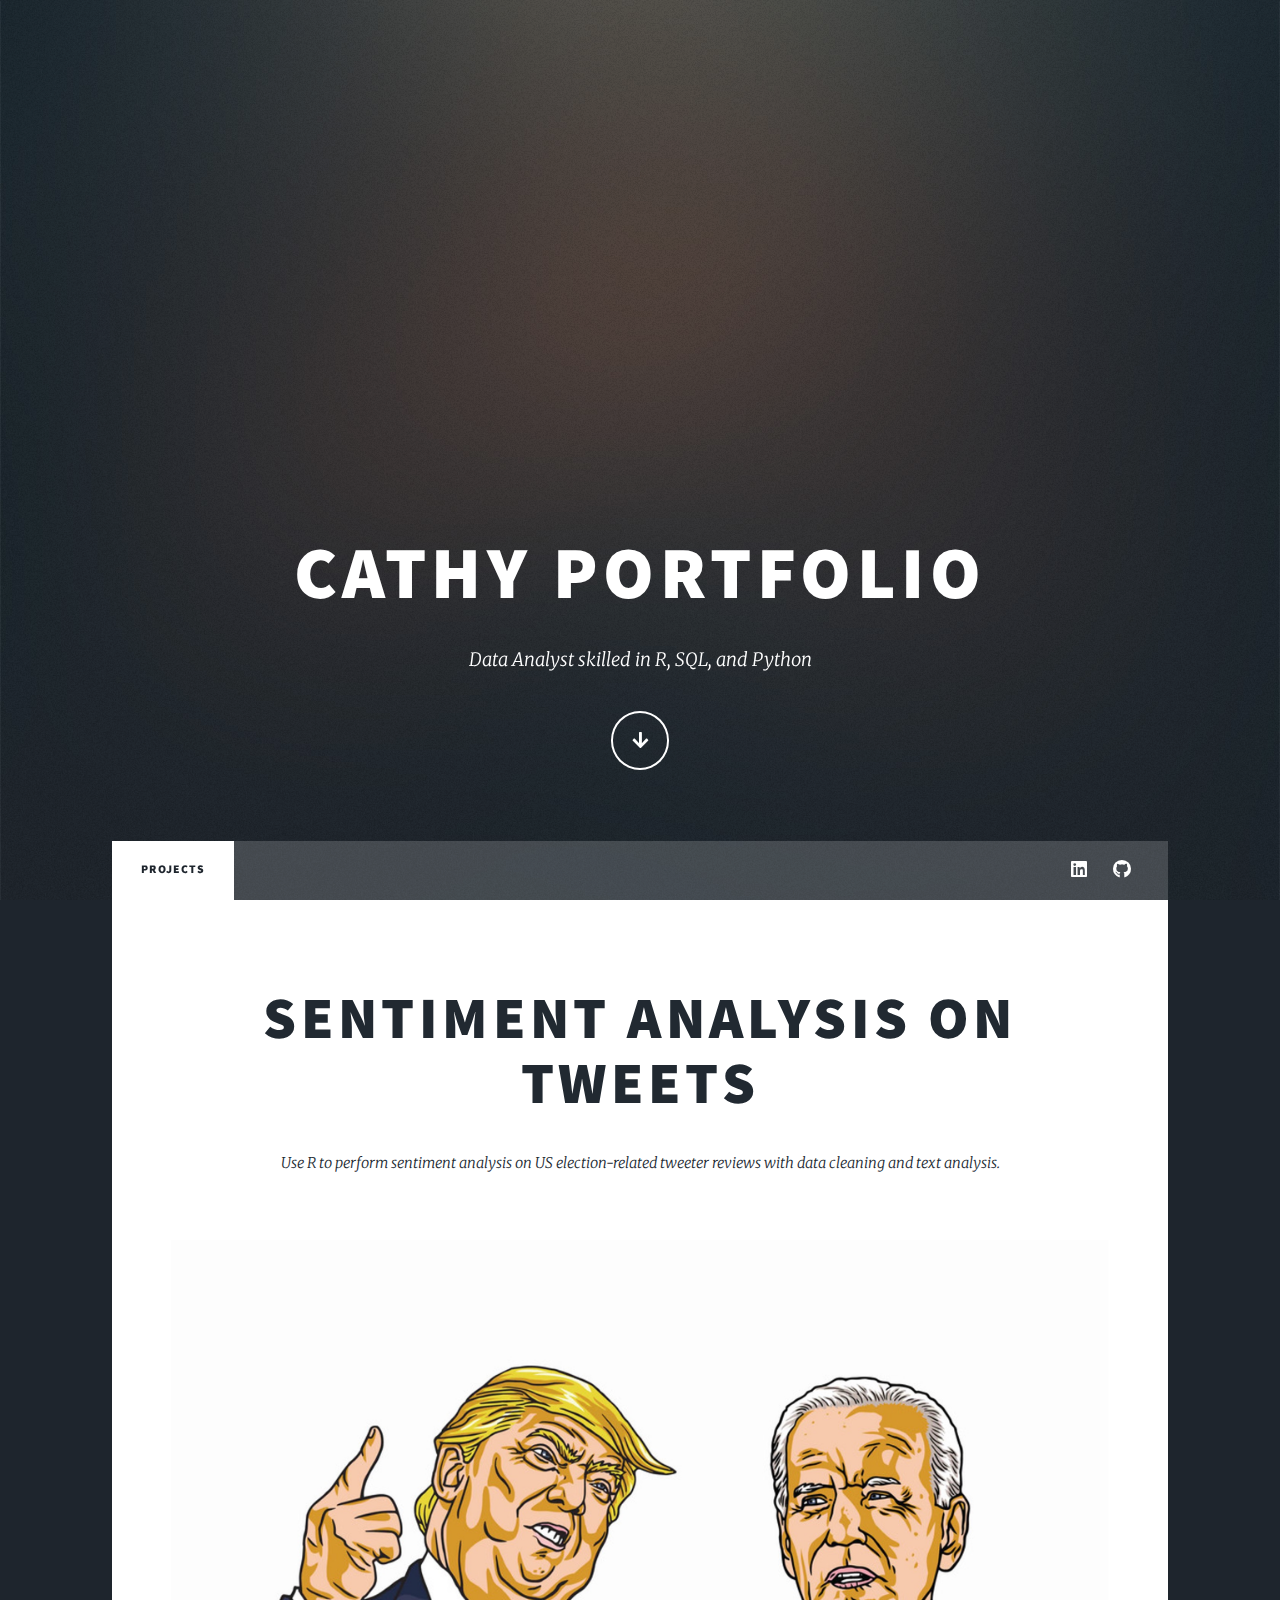
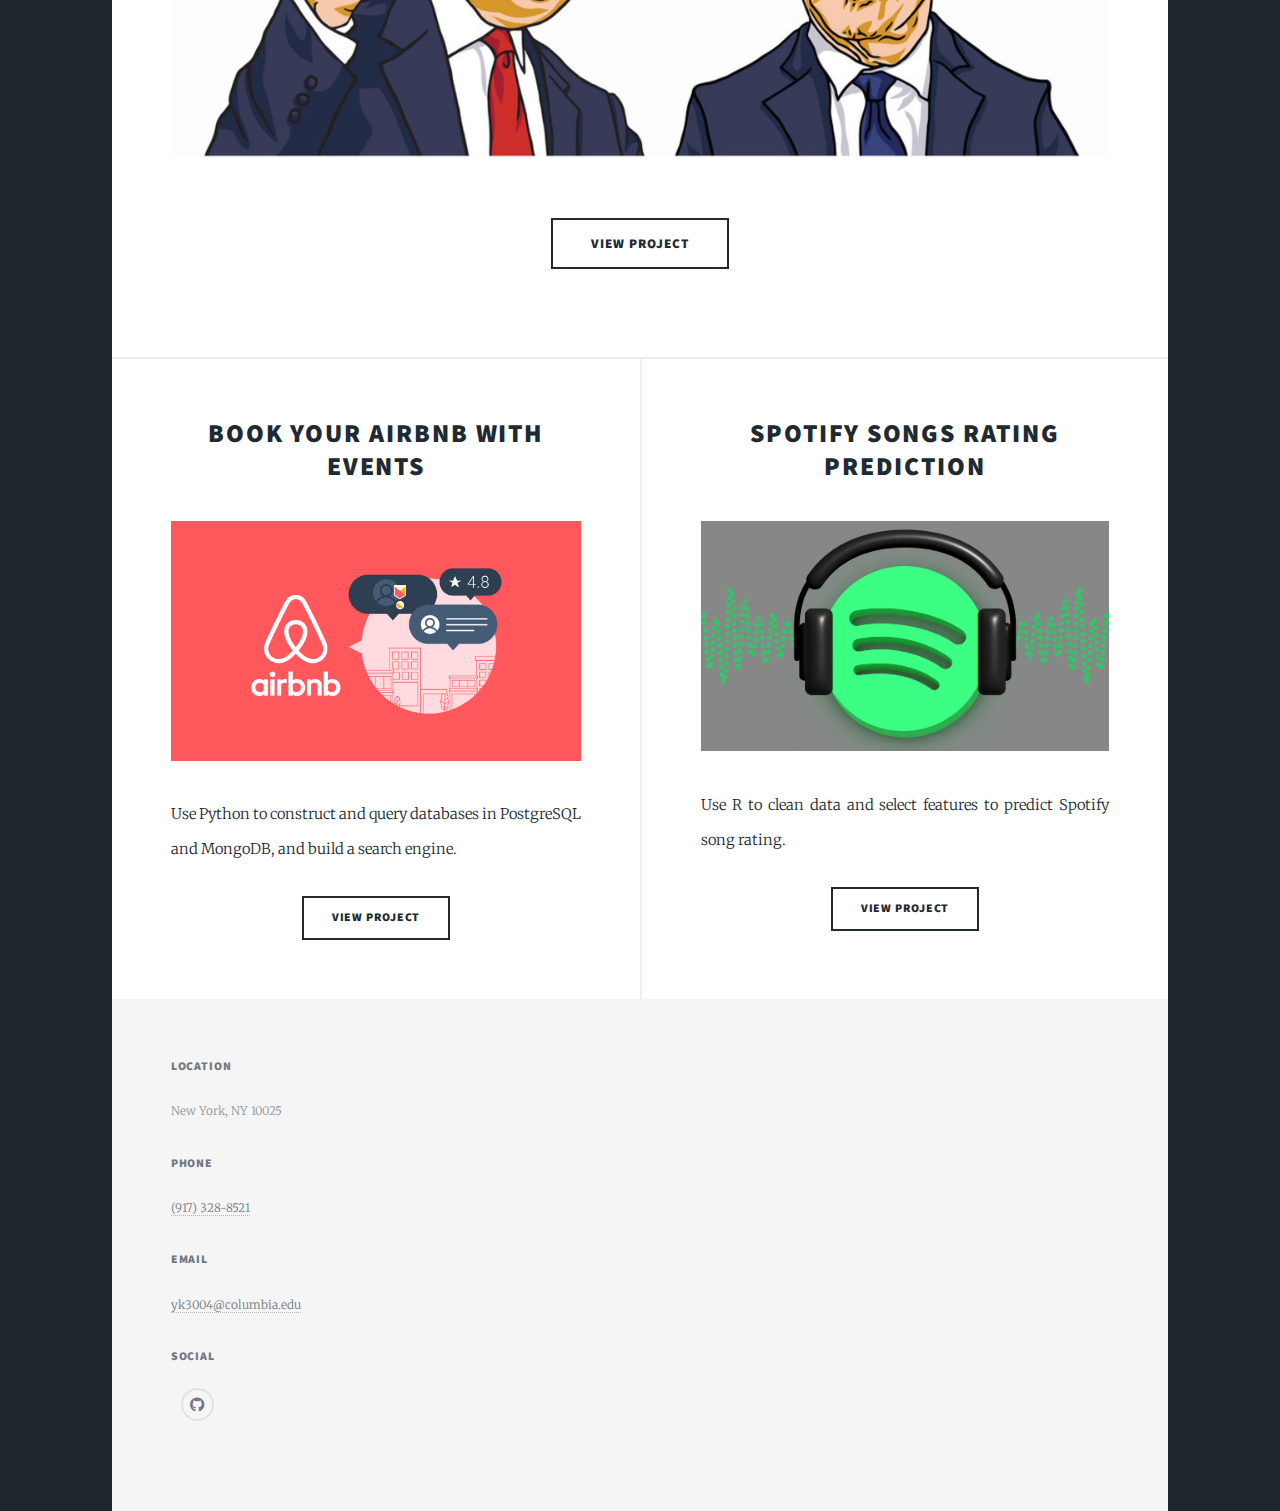
==== commit 9b3f891c: "Update index.html" ====
--- a/index.html
+++ b/index.html
@@ -86,54 +86,10 @@
 										<li><a href="#" class="button">View Project</a></li>
 									</ul>
 								</article>
-								<article>
-									<header>
-										<span class="date">April 18, 2017</span>
-										<h2><a href="#">Ante mattis<br />
-										interdum dolor</a></h2>
-									</header>
-									<a href="#" class="image fit"><img src="images/pic04.jpg" alt="" /></a>
-									<p>Donec eget ex magna. Interdum et malesuada fames ac ante ipsum primis in faucibus. Pellentesque venenatis dolor imperdiet dolor mattis sagittis magna etiam.</p>
-									<ul class="actions special">
-										<li><a href="#" class="button">Full Story</a></li>
-									</ul>
-								</article>
-								<article>
-									<header>
-										<span class="date">April 14, 2017</span>
-										<h2><a href="#">Tempus sed<br />
-										nulla imperdiet</a></h2>
-									</header>
-									<a href="#" class="image fit"><img src="images/pic05.jpg" alt="" /></a>
-									<p>Donec eget ex magna. Interdum et malesuada fames ac ante ipsum primis in faucibus. Pellentesque venenatis dolor imperdiet dolor mattis sagittis magna etiam.</p>
-									<ul class="actions special">
-										<li><a href="#" class="button">Full Story</a></li>
-									</ul>
-								</article>
-								<article>
-									<header>
-										<span class="date">April 11, 2017</span>
-										<h2><a href="#">Odio magna<br />
-										sed consectetur</a></h2>
-									</header>
-									<a href="#" class="image fit"><img src="images/pic06.jpg" alt="" /></a>
-									<p>Donec eget ex magna. Interdum et malesuada fames ac ante ipsum primis in faucibus. Pellentesque venenatis dolor imperdiet dolor mattis sagittis magna etiam.</p>
-									<ul class="actions special">
-										<li><a href="#" class="button">Full Story</a></li>
-									</ul>
-								</article>
-								<article>
-									<header>
-										<span class="date">April 7, 2017</span>
-										<h2><a href="#">Augue lorem<br />
-										primis vestibulum</a></h2>
-									</header>
-									<a href="#" class="image fit"><img src="images/pic07.jpg" alt="" /></a>
-									<p>Donec eget ex magna. Interdum et malesuada fames ac ante ipsum primis in faucibus. Pellentesque venenatis dolor imperdiet dolor mattis sagittis magna etiam.</p>
-									<ul class="actions special">
-										<li><a href="#" class="button">Full Story</a></li>
-									</ul>
-								</article>
+								
+								
+								
+					
 							</section>
 
 						
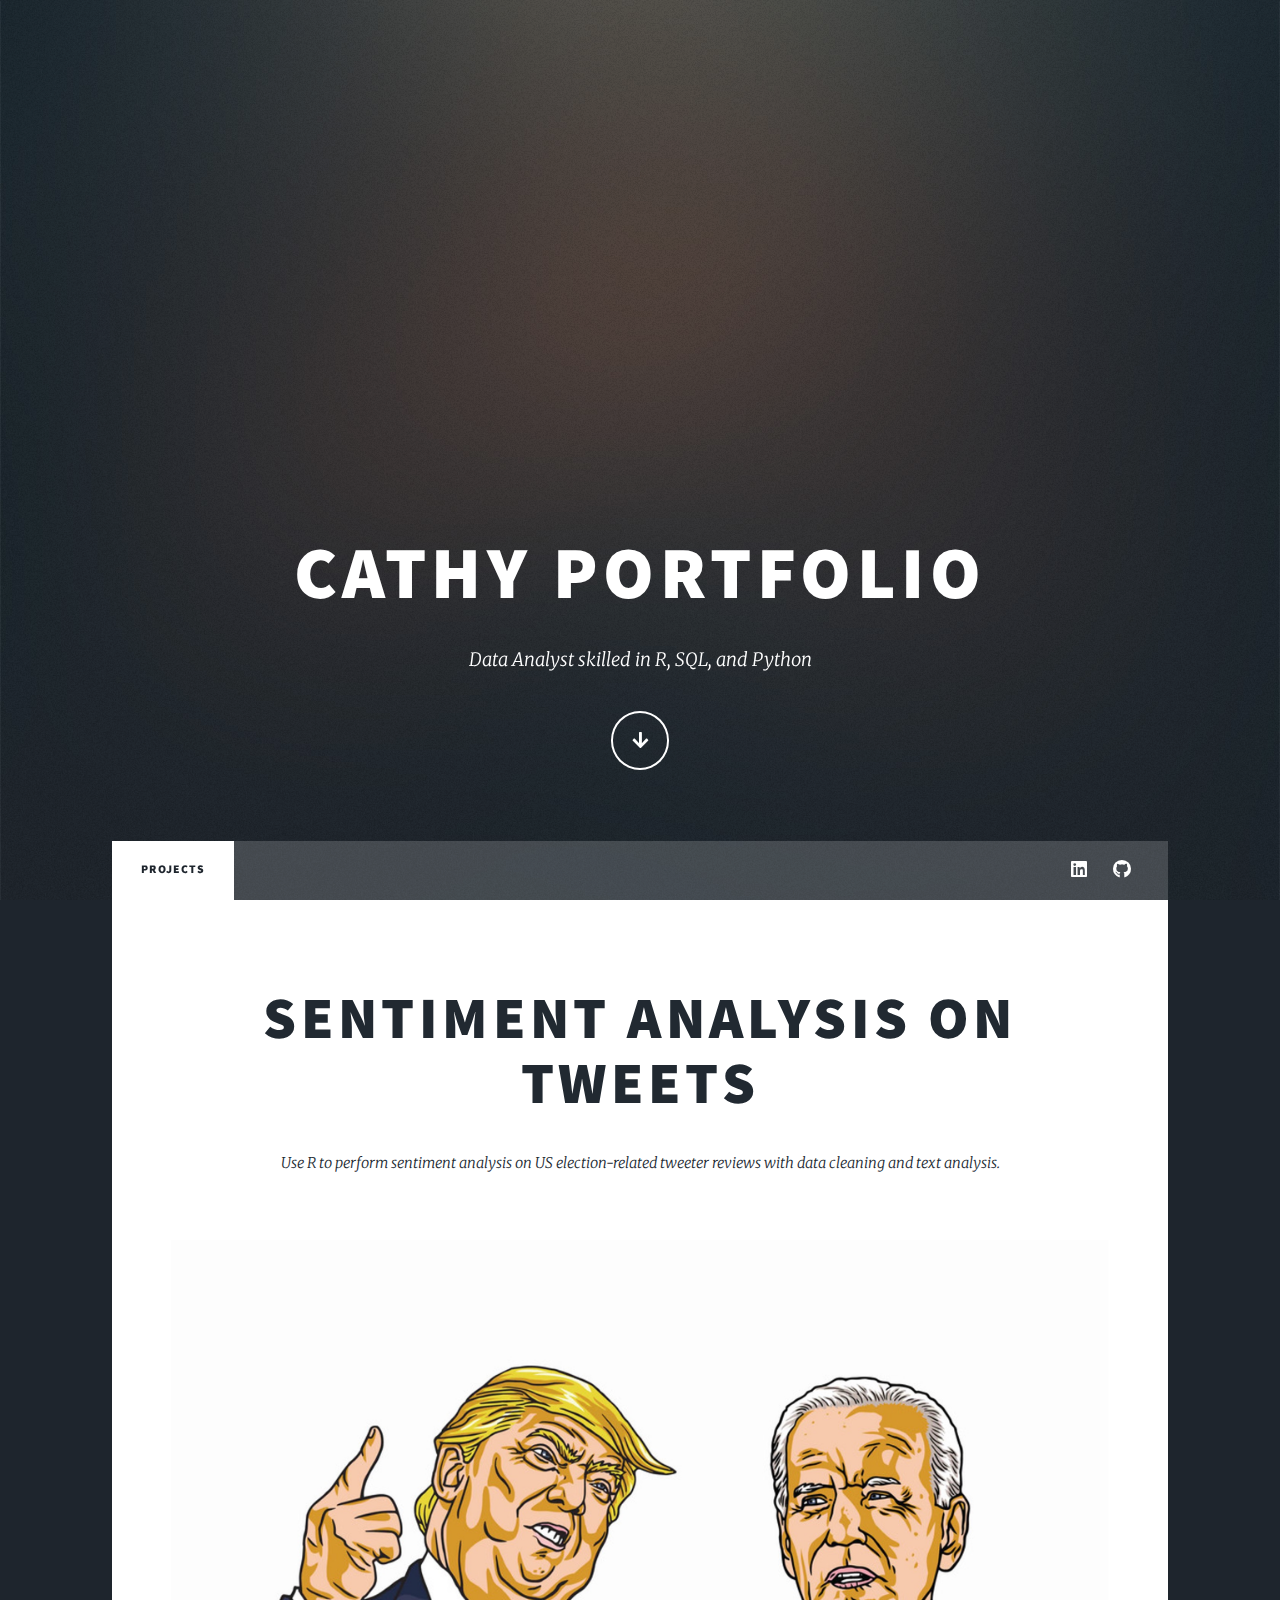
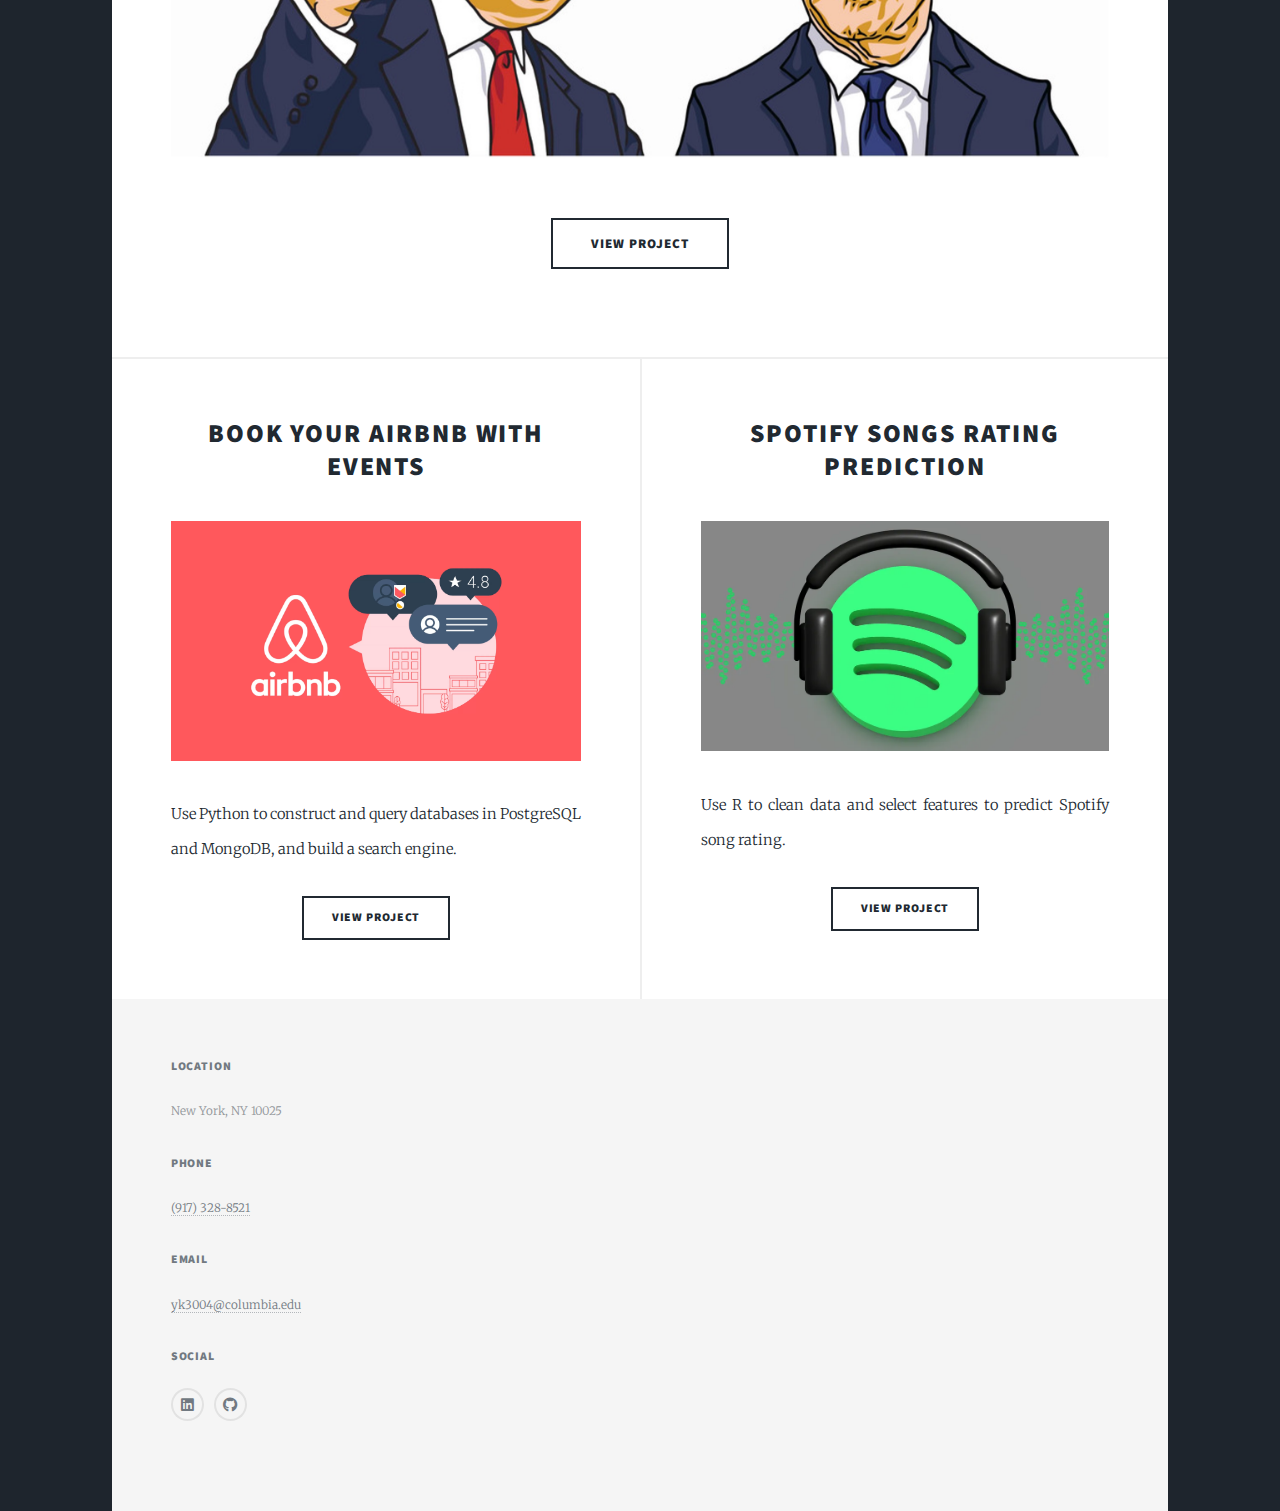
==== commit 73c79f02: "Add files via upload" ====
--- a/index.html
+++ b/index.html
@@ -40,7 +40,7 @@
 						</ul>
 						<ul class="icons">
 							<li><a href="https://www.linkedin.com/in/cathy-ko/ " class="icon brands alt fa-linkedin"><span class="label">linkedin </span></a></li>
-									<li><a href="#" class="icon brands alt fa-github"><span class="label">GitHub</span></a></li>
+									<li><a href="https://github.com/cathyko1120?tab=repositories" class="icon brands alt fa-github"><span class="label">GitHub</span></a></li>
 						</ul>
 					</nav>
 
@@ -86,10 +86,7 @@
 										<li><a href="#" class="button">View Project</a></li>
 									</ul>
 								</article>
-								
-								
-								
-					
+
 							</section>
 
 						
@@ -127,8 +124,8 @@
 								<h3>Social</h3>
 								<ul class="icons alt">
 									
-									<li><a href="https://www.linkedin.com/in/cathy-ko/ " class="icon brands alt fa-linkedi  n"><span class="label">linkedin </span></a></li>
-									<li><a href="#" class="icon brands alt fa-github"><span class="label">GitHub</span></a></li>
+									<li><a href="https://www.linkedin.com/in/cathy-ko/ " class="icon brands alt fa-linkedin"><span class="label">linkedin </span></a></li>
+									<li><a href="https://github.com/cathyko1120?tab=repositories" class="icon brands alt fa-github"><span class="label">GitHub</span></a></li>
 								</ul>
 							</section>
 						</section>
@@ -148,4 +145,4 @@
 			<script src="assets/js/main.js"></script>
 
 	</body>
-</html>
+</html>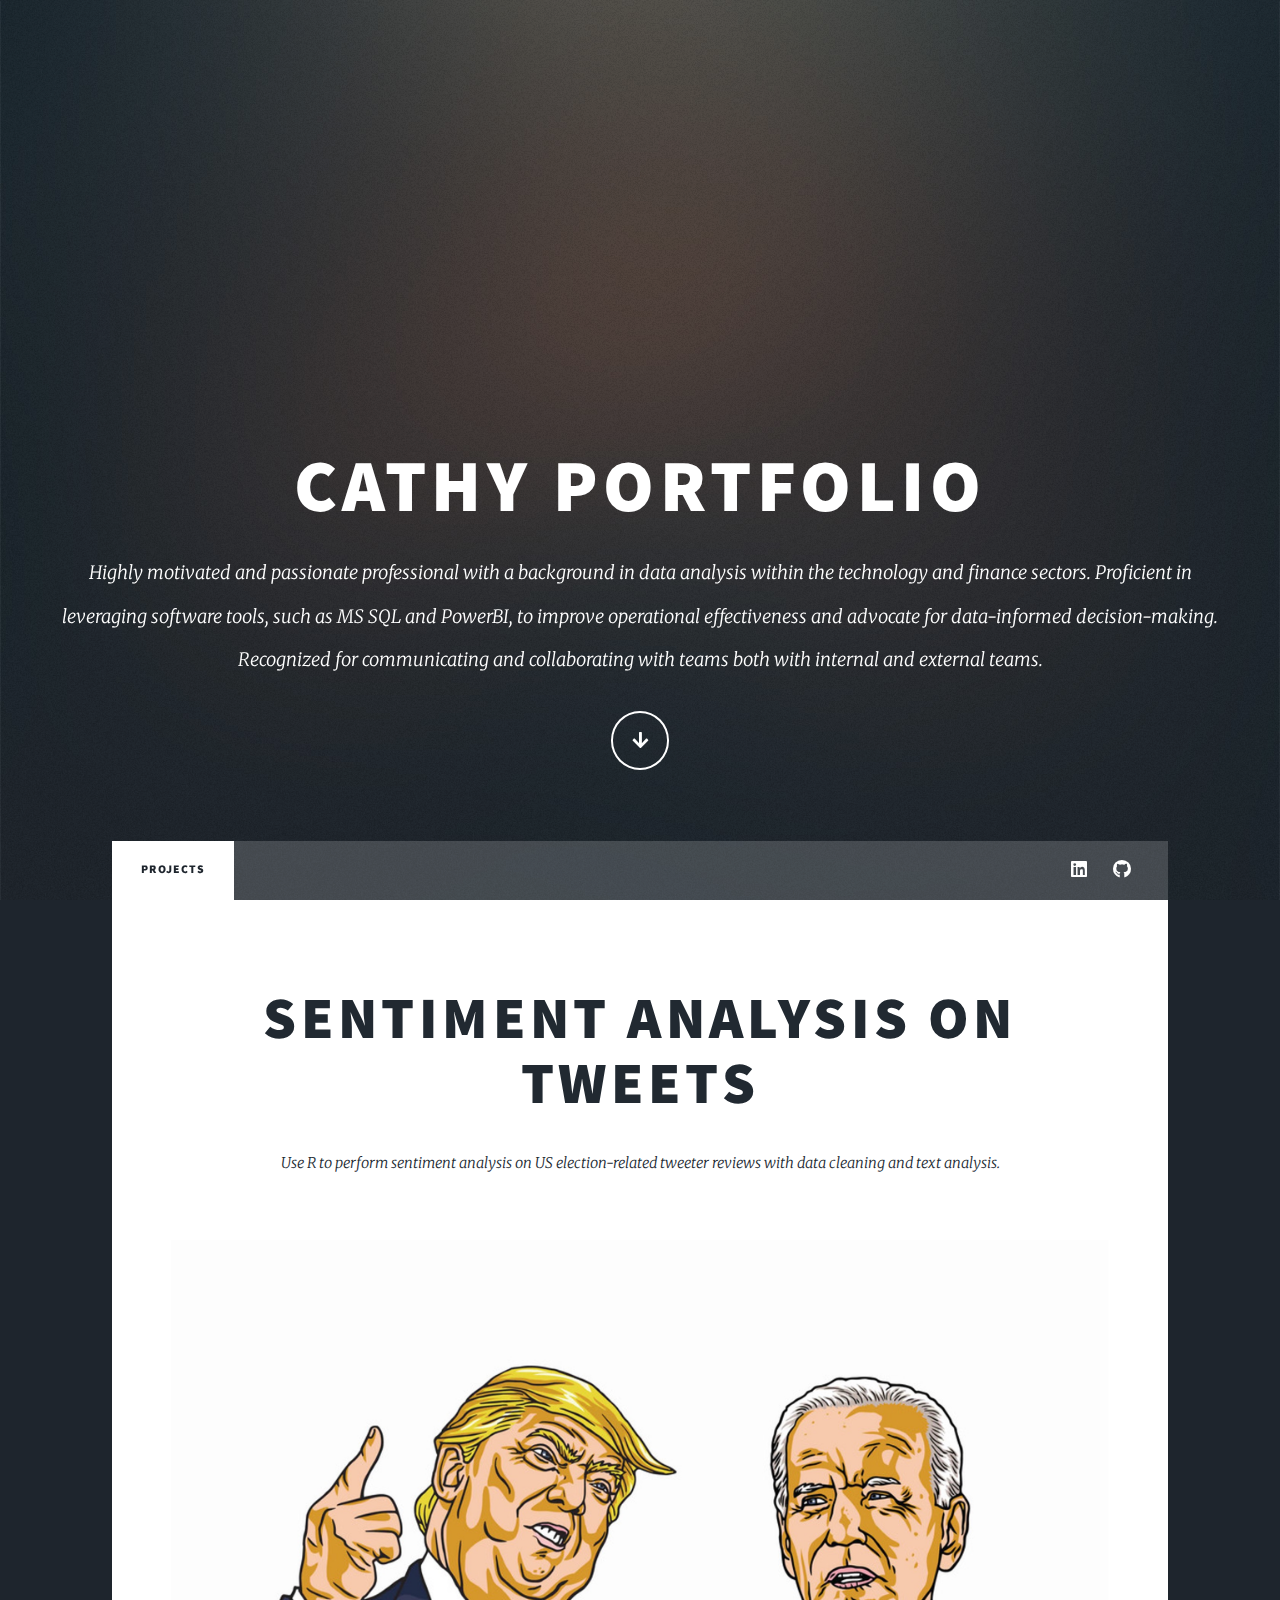
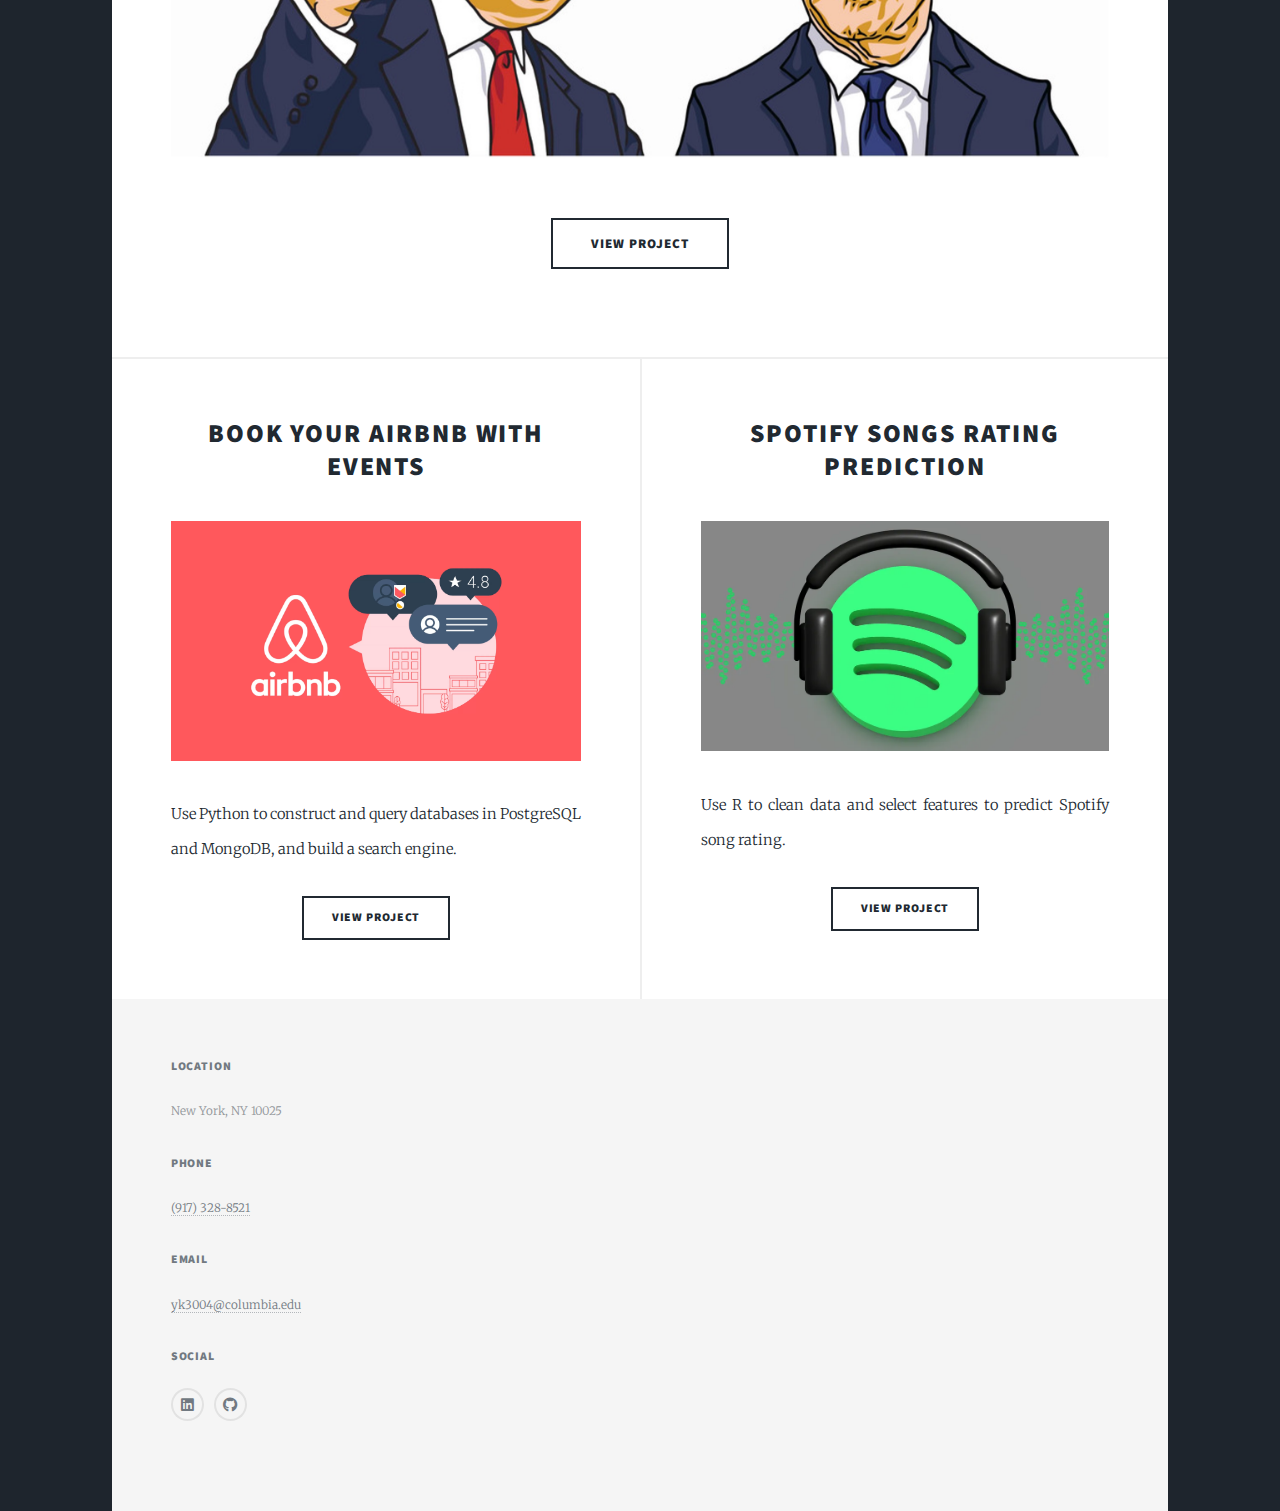
==== commit e58d1ae3: "Update index.html" ====
--- a/index.html
+++ b/index.html
@@ -21,7 +21,7 @@
 					<div id="intro">
 						<h1>Cathy Portfolio<br />
 						</h1>
-						<p>Data Analyst skilled in R, SQL, and Python <a href="https://github.com/cathyko1120/cathyko1120"> </a> 
+						<p>Highly motivated and passionate professional with a background in data analysis within the technology and finance sectors. Proficient in leveraging software tools, such as MS SQL and PowerBI, to improve operational effectiveness and advocate for data-informed decision-making. Recognized for communicating and collaborating with teams both  with internal and external teams. <a href="https://github.com/cathyko1120/cathyko1120"> </a> 
 						<ul class="actions">
 							<li><a href="#header" class="button icon solid solo fa-arrow-down scrolly">Continue</a></li>
 						</ul>
@@ -145,4 +145,4 @@
 			<script src="assets/js/main.js"></script>
 
 	</body>
-</html>+</html>
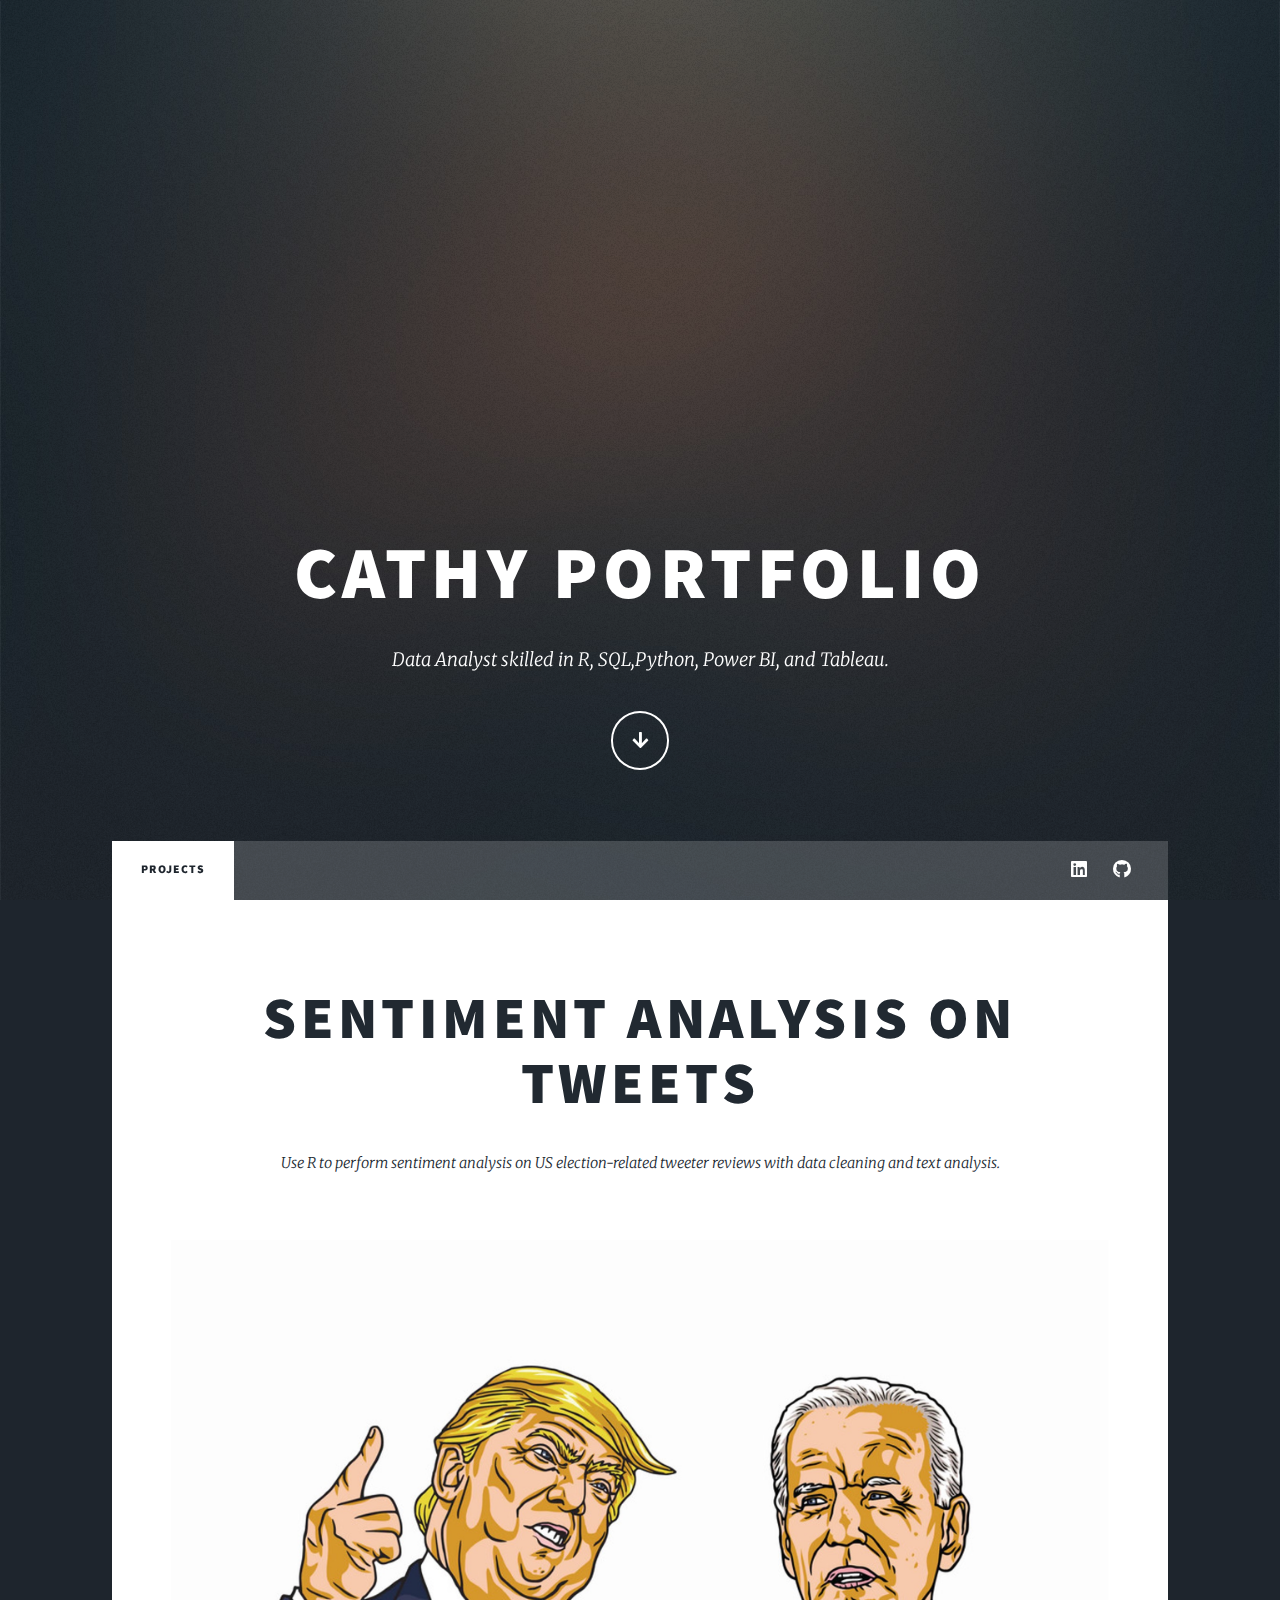
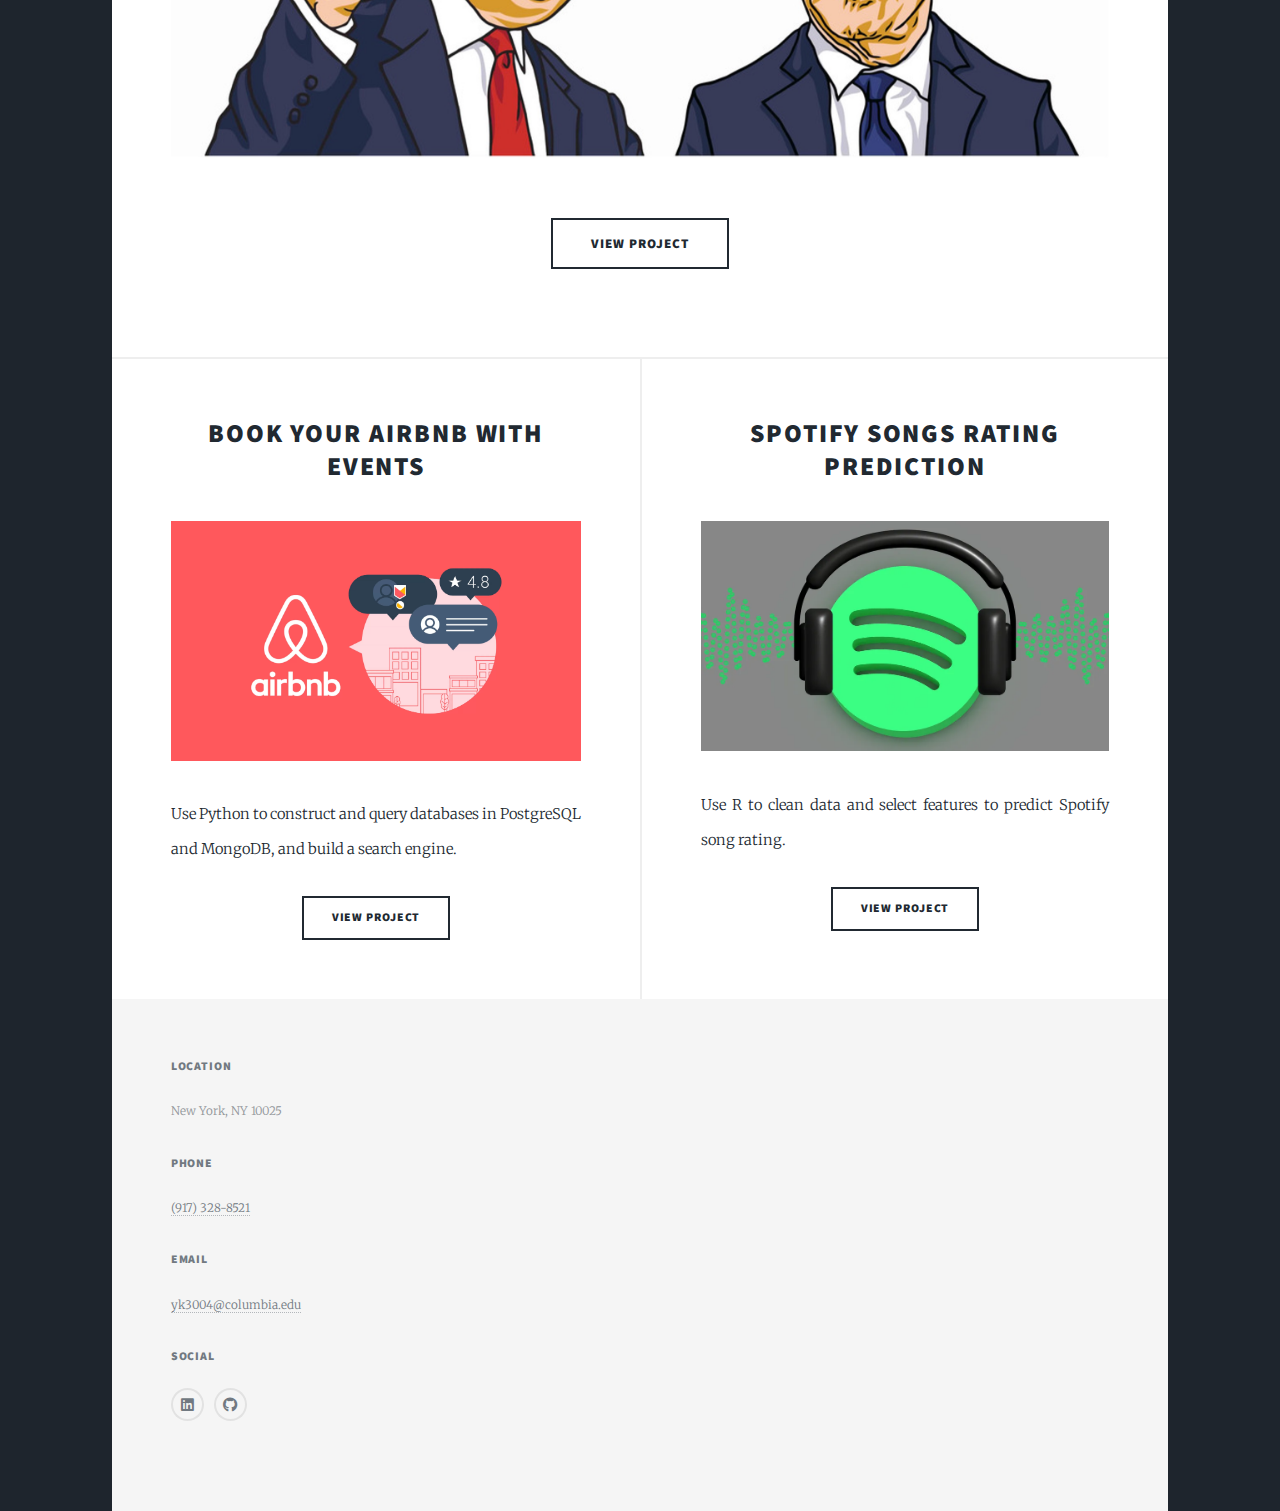
==== commit 1839290b: "Update index.html" ====
--- a/index.html
+++ b/index.html
@@ -21,7 +21,7 @@
 					<div id="intro">
 						<h1>Cathy Portfolio<br />
 						</h1>
-						<p>Highly motivated and passionate professional with a background in data analysis within the technology and finance sectors. Proficient in leveraging software tools, such as MS SQL and PowerBI, to improve operational effectiveness and advocate for data-informed decision-making. Recognized for communicating and collaborating with teams both  with internal and external teams. <a href="https://github.com/cathyko1120/cathyko1120"> </a> 
+						<p>Data Analyst skilled in R, SQL,Python, Power BI, and Tableau.<a href="https://github.com/cathyko1120/cathyko1120"> </a> 
 						<ul class="actions">
 							<li><a href="#header" class="button icon solid solo fa-arrow-down scrolly">Continue</a></li>
 						</ul>
